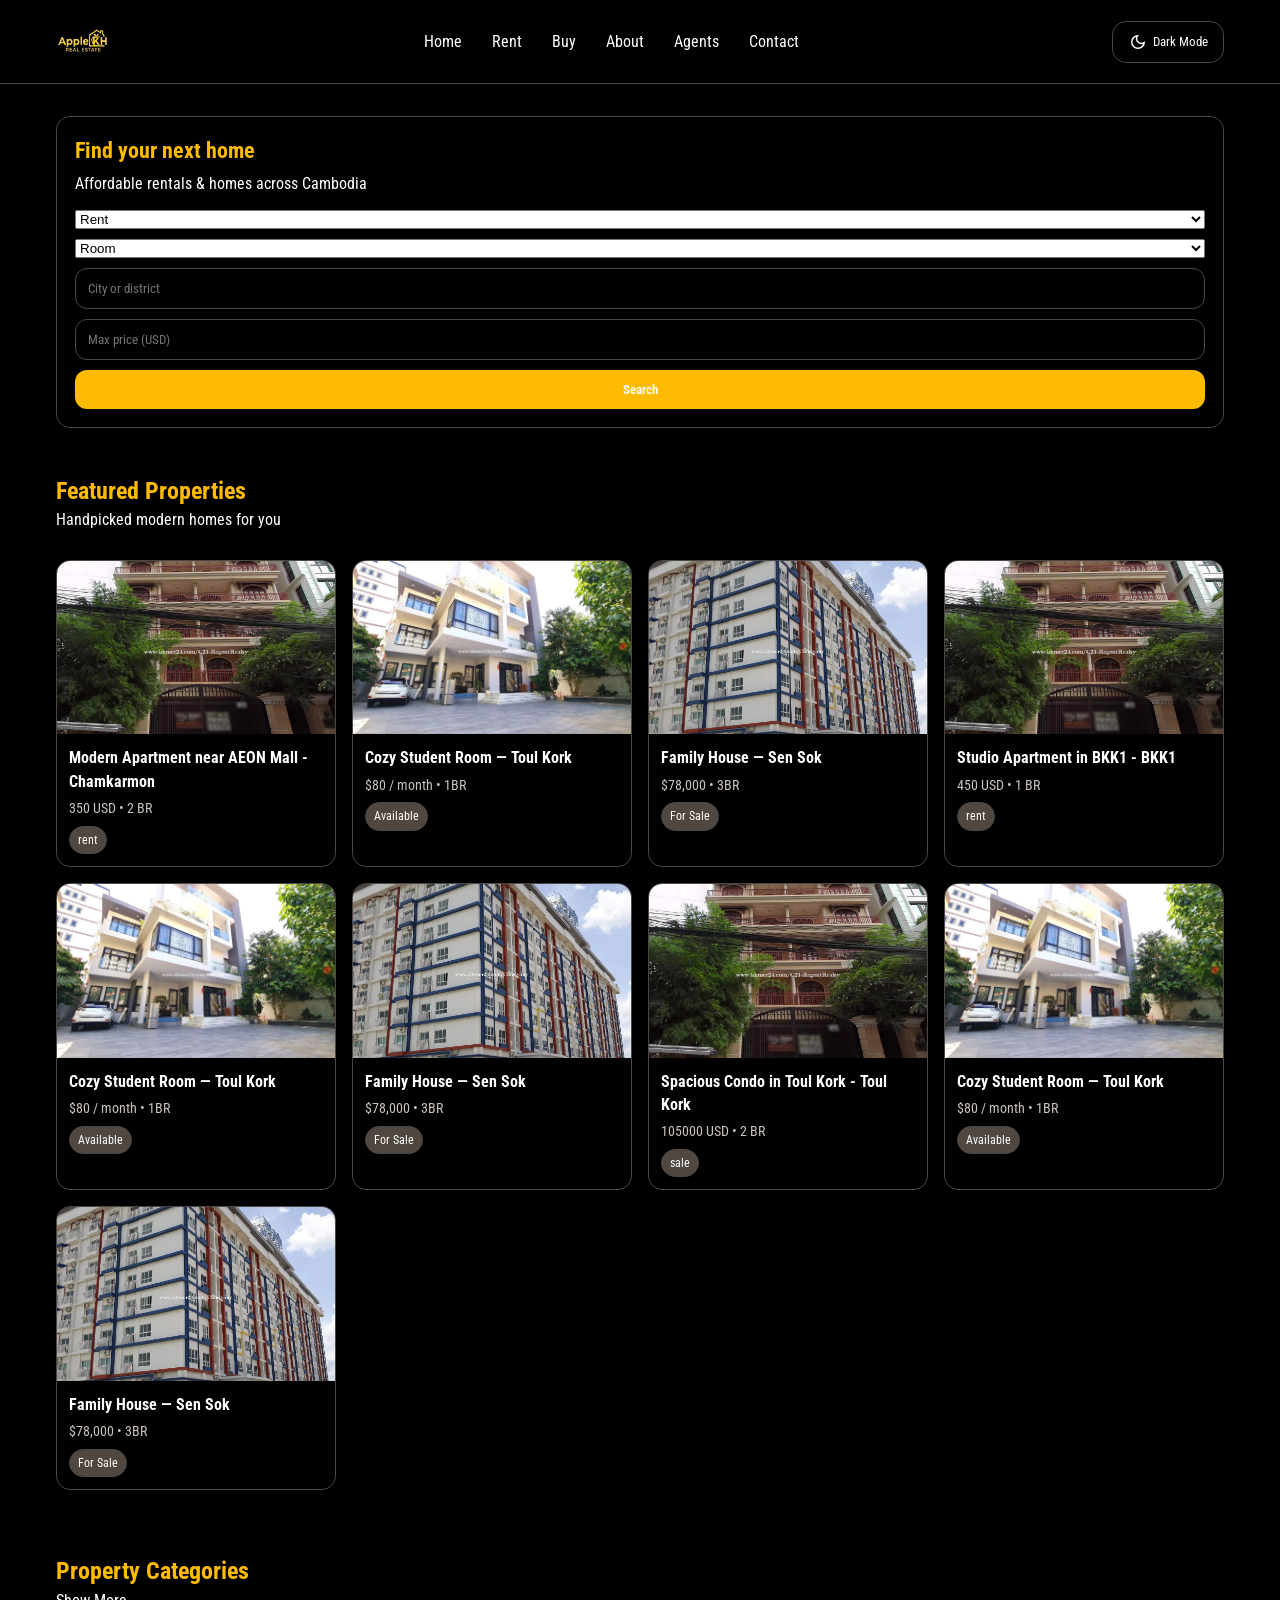
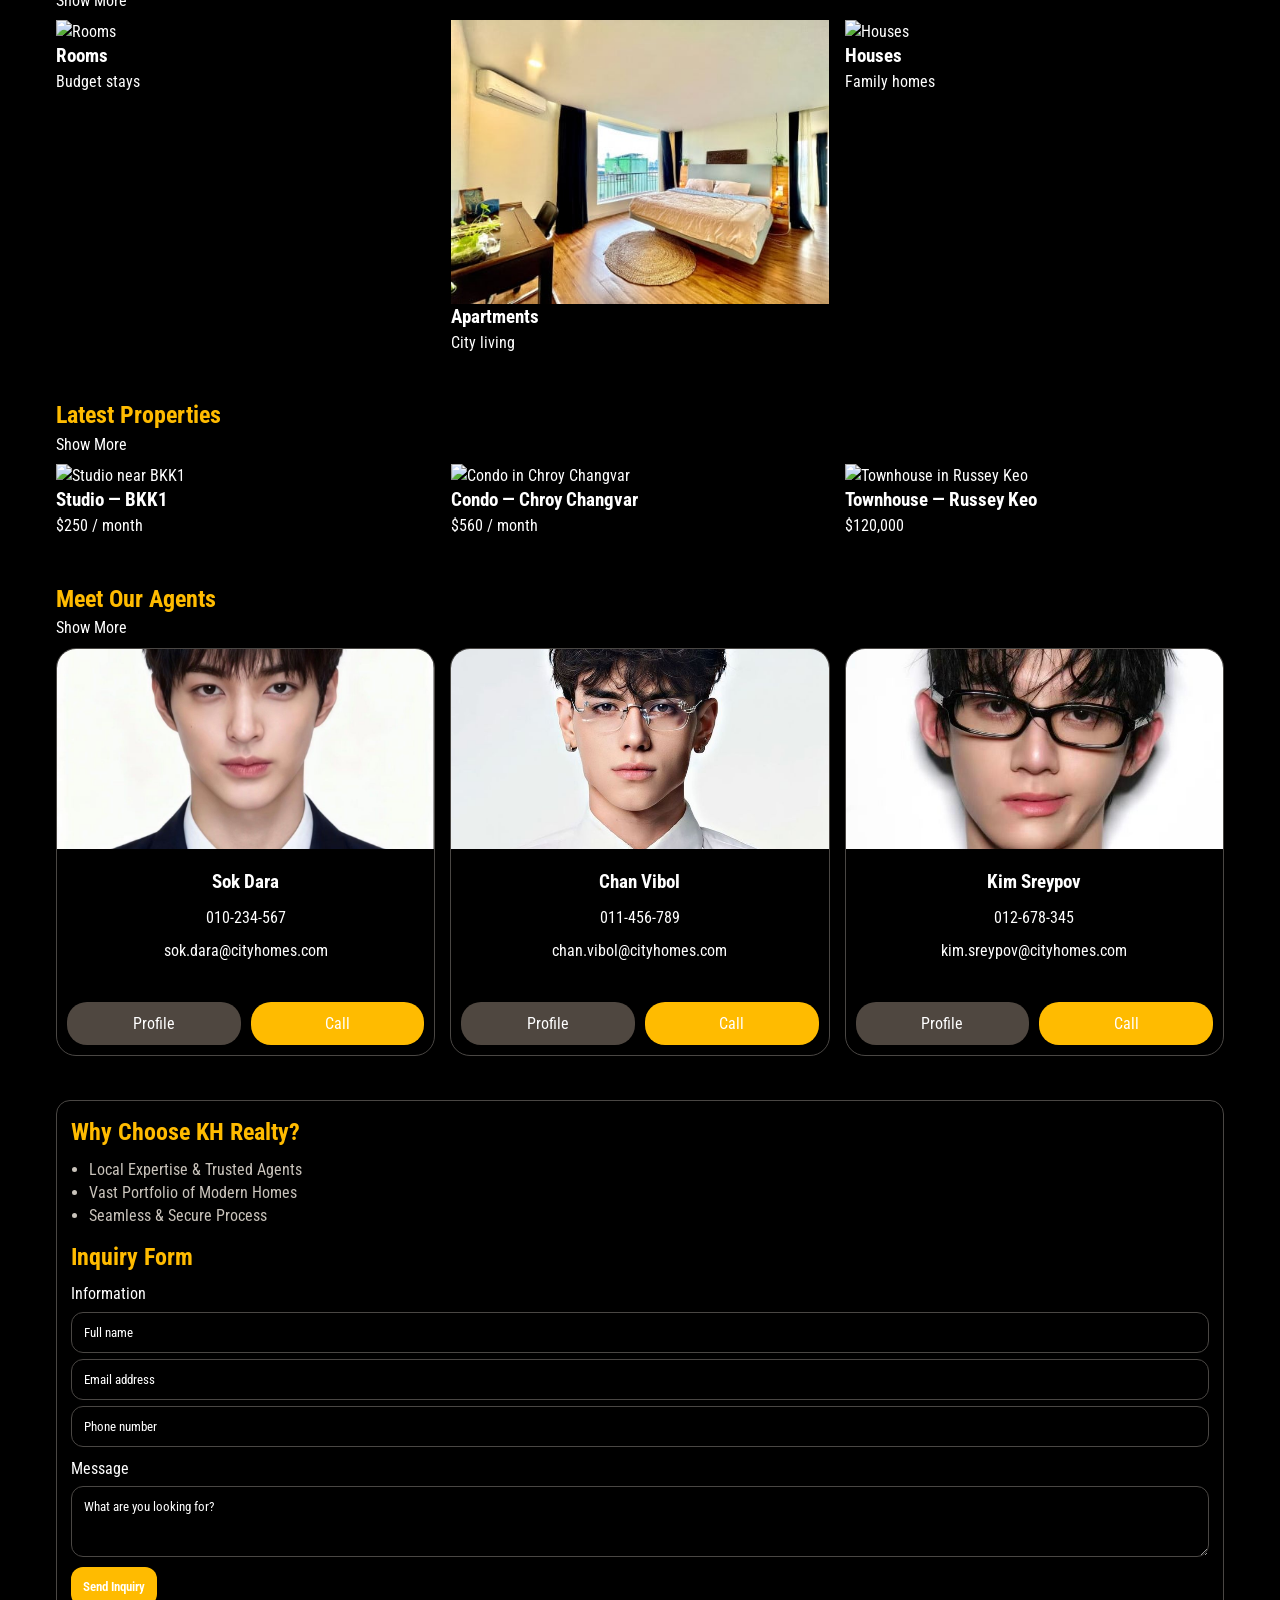
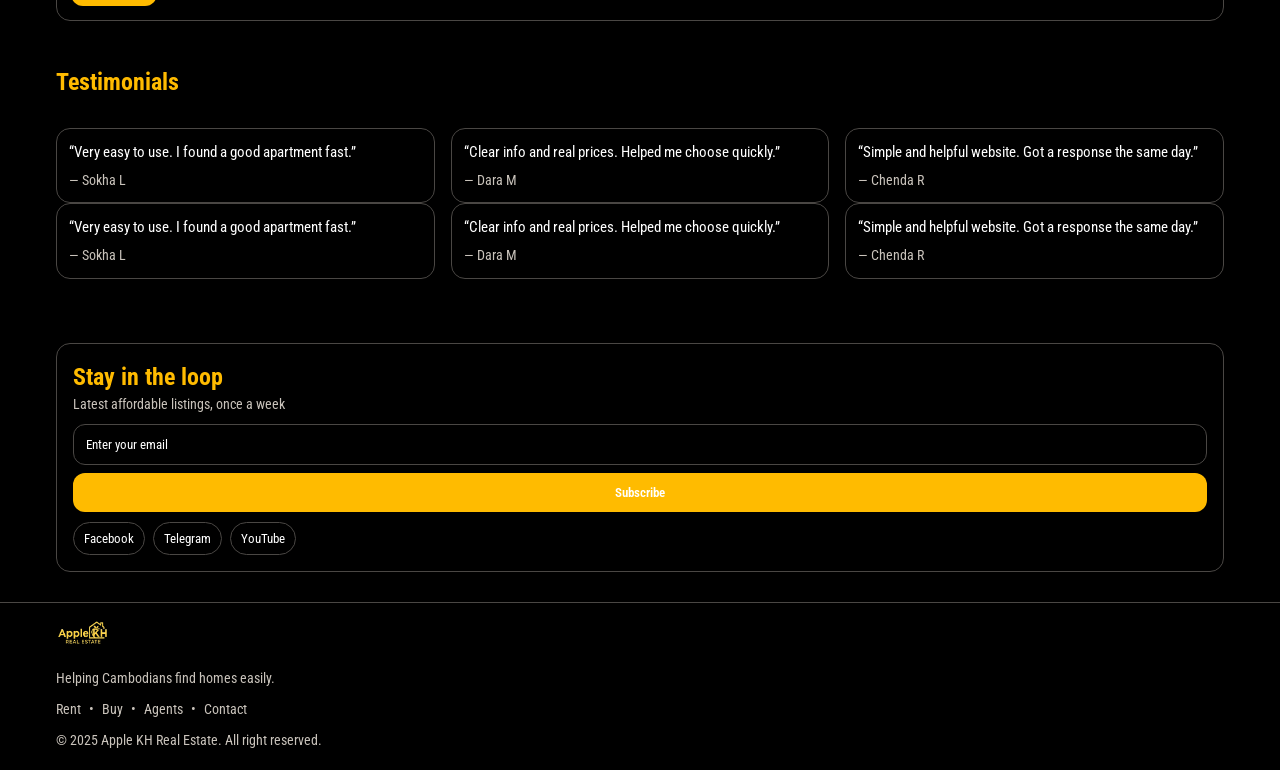
==== index.html @ 9877322f "more done" ====
<!doctype html>
<html lang="en">

<head>
    <meta charset="utf-8" />
    <title>KH Realty — Find Homes in Cambodia</title>
    <meta name="viewport" content="width=device-width, initial-scale=1" />
    <meta name="description" content="Affordable rentals and homes in Cambodia." />
    <link rel="stylesheet" href="/styles/main.css">
    <link rel="stylesheet" href="/styles/components/nav.css">
    <link rel="stylesheet" href="/styles/scroller.css">
    <link rel="stylesheet" href="/styles/components/card.css">
    <link rel="stylesheet" href="/styles/components/card-top.css">
    <link rel="stylesheet" href="/styles/components/general.css">
    <link rel="stylesheet" href="https://cdnjs.cloudflare.com/ajax/libs/font-awesome/7.0.1/css/all.min.css">

    <link rel="icon" type="image/x-icon" href="/public/assets/images/company/favicon.ico">

    <script src="https://unpkg.com/slim-select@latest/dist/slimselect.js"></script>
    <link href="https://unpkg.com/slim-select@latest/dist/slimselect.css" rel="stylesheet">

    <style>
    @import url('https://fonts.googleapis.com/css2?family=Roboto+Condensed&display=swap');
    </style>
</head>

<body class="dark__mode">

    <!-- ===== NAV ===== -->
    <nav class="nav">
        <!-- ==== NAV: SIDEBAR ==== -->
        <div class="nav__sidebar__container">
            <ul class="nav__list nav__sidebar">
                <li onclick=hideSidebar()><a href="#" class="nav__link"><svg xmlns="http://www.w3.org/2000/svg" height="20px" viewBox="0 -960 960 960" width="20px" fill="var(--text)"><path d="m291-240-51-51 189-189-189-189 51-51 189 189 189-189 51 51-189 189 189 189-51 51-189-189-189 189Z"/></svg></a></li>
                <li class="nav__item"><a href="#" class="nav__link nav__sidebar-item">Home</a></li>
                <li class="nav__item"><a href="#" class="nav__link nav__sidebar-item">Rent</a></li>
                <li class="nav__item"><a href="#" class="nav__link nav__sidebar-item">Buy</a></li>
                <li class="nav__item"><a href="#" class="nav__link nav__sidebar-item">About</a></li>
                <li class="nav__item"><a href="#" class="nav__link nav__sidebar-item">Agents</a></li>
                <li class="nav__item"><a href="#" class="nav__link nav__sidebar-item">Contact</a></li>
            </ul>
        </div>
        <!-- ===== NAV ===== -->
        <div class="nav__bar container">
            <a href="#" class="nav__brand"><img src="public/assets/images/company/image 1.png" alt=""></a>
            <ul class="nav__list">
                <li class="nav__item hideOnMobile"><a href="#" class="nav__link">Home</a></li>
                <li class="nav__item hideOnMobile"><a href="#" class="nav__link">Rent</a></li>
                <li class="nav__item hideOnMobile"><a href="#" class="nav__link">Buy</a></li>
                <li class="nav__item hideOnMobile"><a href="#" class="nav__link">About</a></li>
                <li class="nav__item hideOnMobile"><a href="#" class="nav__link">Agents</a></li>
                <li class="nav__item hideOnMobile"><a href="#" class="nav__link">Contact</a></li>
                <li class="menu__button" onclick=showSidebar()><a href="#" class="nav__link"><svg xmlns="http://www.w3.org/2000/svg" height="20px" viewBox="0 -960 960 960" width="20px" fill="var(--text)"><path d="M144-264v-72h672v72H144Zm0-180v-72h672v72H144Zm0-180v-72h672v72H144Z"/></svg></a></li>
            </ul>
            <div class="nav__button__container">
                <button class="nav__button" id="darkModeToggle"><svg xmlns="http://www.w3.org/2000/svg" height="20px" viewBox="0 -960 960 960" width="20px" fill="var(--text)"><path d="M479.96-144Q340-144 242-242t-98-238q0-140 97.93-238t237.83-98q13.06 0 25.65 1 12.59 1 25.59 3-39 29-62 72t-23 92q0 85 58.5 143.5T648-446q49 0 92-23t72-62q2 13 3 25.59t1 25.65q0 139.9-98.04 237.83t-238 97.93Zm.04-72q82 0 148.78-47.07Q695.55-310.15 727-386q-20 5-39.67 8.5Q667.67-374 648-374q-113.86 0-193.93-80.07Q374-534.14 374-648q0-19.67 3.5-39.33Q381-707 386-727q-75.85 31.45-122.93 98.22Q216-562 216-480q0 110 77 187t187 77Zm-14-250Z"/></svg> Dark Mode</button>
            </div>
        </div>
    </nav>

    <!-- ===== HERO: Search & Filter ===== -->
    <header class="hero container">
        <div class="hero__card">
            <h1 class="hero__title">Find your next home</h1>
            <p class="hero__subtitle">Affordable rentals & homes across Cambodia</p>
            <form class="hero__form" action="#" role="search">
                <select aria-label="Purpose" id="selectPurpose">
                    <option>Rent</option>
                    <option>Buy</option>
                </select>
                <select aria-label="Type" id="selectType">
                    <option>Room</option>
                    <option>Apartment</option>
                    <option>House</option>
                </select>
                <input class="hero__input" type="text" placeholder="City or district" aria-label="Location" />
                <input class="hero__input" type="number" placeholder="Max price (USD)" aria-label="Max price" />
                <button class="hero__btn" type="submit">Search</button>
            </form>
        </div>
    </header>

    <!-- ===== Featured Properties (Horizontal) ===== -->
    <section class="section container">
        <div class="section__head">
            <h2 class="section__title">Featured Properties</h2>
            <p class="section__subtitle">Handpicked modern homes for you</p>
        </div>

        <div class="scroller" aria-label="Featured properties">
            <div class="scroller__track">
                <!-- Group A -->
                <div class="scroller__group" id="section__featured">
                    
                </div>
            </div>
        </div>
    </section>

    <!-- ===== Property Categories (Horizontal) ===== -->
    <section class="section container">
        <div class="section__head">
            <h2 class="section__title">Property Categories</h2>
            <a class="section__link" href="/pages/property list/index.html">Show More</a>
        </div>
        <div class="card-grid-groups" aria-label="Property categories">
            <a href="/pages/property list/index.html">
                <article class="card-top">
                        <img class="card-top__media" src="https://cbre.com.kh/wp-content/uploads/2023/04/1.png" alt="Rooms" />
                        <div class="card-top__body">
                            <h3 class="card-top__title">Rooms</h3>
                            <div class="card-top__meta">Budget stays</div>
                        </div>
            </article></a>
            <article class="card-top">
                <img class="card-top__media" src="public/assets/images/properties/apartments/apartment-3.jpg" alt="Apartments" />
                <div class="card-top__body">
                    <h3 class="card-top__title">Apartments</h3>
                    <div class="card-top__meta">City living</div>
                </div>
            </article>
            <article class="card-top">
                <img class="card-top__media" src="https://propertyhotshot.com/wp-content/uploads/2025/05/How-to-buy-a-property-in-Lagos-Nigeria.png" alt="Houses" />
                <div class="card-top__body">
                    <h3 class="card-top__title">Houses</h3>
                    <div class="card-top__meta">Family homes</div>
                </div>
            </article>
        </div>
    </section>

    <!-- ===== Latest Properties (Horizontal) ===== -->
    <section class="section container">
        <div class="section__head">
            <h2 class="section__title">Latest Properties</h2>
            <a class="section__link" href="#">Show More</a>
        </div>
        <div class="card-grid-groups" aria-label="Latest properties">
            <article class="card-top">
                <img class="card-top__media" src="https://www.starestate.in/api/star_estate/blogs/cozystudioapartmentwithbedroomlivingspace1716268571.webp" alt="Studio near BKK1" />
                <div class="card-top__body">
                    <h3 class="card-top__title">Studio — BKK1</h3>
                    <div class="card-top__meta">$250 / month</div>
                </div>
            </article>
            
            <article class="card-top">
                <img class="card-top__media" src="https://www.kiavi.com/hubfs/Imported_Blog_Media/Condo_Maintainence-2-2.jpg" alt="Condo in Chroy Changvar" />
                <div class="card-top__body">
                    <h3 class="card-top__title">Condo — Chroy Changvar</h3>
                    <div class="card-top__meta">$560 / month</div>
                </div>
            </article>
            <article class="card-top">
                <img class="card-top__media" src="https://www.summithomes.com.au/wp-content/uploads/2023/05/multi-units.jpg" alt="Townhouse in Russey Keo" />
                <div class="card-top__body">
                    <h3 class="card-top__title">Townhouse — Russey Keo</h3>
                    <div class="card-top__meta">$120,000</div>
                </div>
            </article>
        </div>
    </section>

    <!-- ===== Meet Our Agents (Top 3) ===== -->
    <section class="section container">
        <div class="section__head">
            <h2 class="section__title">Meet Our Agents</h2>
            <a class="section__link" href="#">Show More</a>
        </div>
        <div class="section__card__container" id="section__agents">
            
        </div>
    </section>

    <!-- ===== Why Us? + Inquiry Form ===== -->
    <section class="section container">
        <div class="container why">
            <h2 class="section__title" style="margin:0 0 8px">Why Choose KH Realty?</h2>
            <ul class="why__list">
                <li>Local Expertise & Trusted Agents</li>
                <li>Vast Portfolio of Modern Homes</li>
                <li>Seamless & Secure Process</li>
            </ul>

            <h2 class="section__title" style="margin:0 0 8px">Inquiry Form</h2>
            <form class="inquiry form" action="#">
                <div class="form__group">
                    <label for="inq-info">Information</label>
                    <input class="input" id="inq-name" type="text" placeholder="Full name" required>
                    <input class="input" id="inq-email" type="email" placeholder="Email address" required>
                    <input class="input" id="inq-email" type="number" placeholder="Phone number" required>
                </div>
                <div class="form__group">
                    <label for="inq-msg">Message</label>
                    <textarea class="input" id="inq-msg" rows="3" placeholder="What are you looking for?"></textarea>
                </div>
                <button class="btn" type="submit">Send Inquiry</button>
            </form>
        </div>
    </section>

    <!-- ===== Testimonials (Horizontal) ===== -->
    <section class="section container">
        <div class="section__head">
            <h2 class="section__title">Testimonials</h2>
        </div>
        <div class="scroller">
            <div class="scroller__track">
                <div class="scroller__group" id="testimonials" aria-label="Testimonials">
                    <blockquote class="quote card">
                        <p>“Very easy to use. I found a good apartment fast.”</p>
                        <div class="quote__name">— Sokha L</div>
                    </blockquote>
                    <blockquote class="quote card">
                        <p>“Clear info and real prices. Helped me choose quickly.”</p>
                        <div class="quote__name">— Dara M</div>
                    </blockquote>
                    <blockquote class="quote card">
                        <p>“Simple and helpful website. Got a response the same day.”</p>
                        <div class="quote__name">— Chenda R</div>
                    </blockquote>
                </div>
            </div>
        </div>
    </section>

    <!-- ===== Social + Subscribe ===== -->
    <section class="section container">
        <div class="container subscribe">
            <h2 class="section__title" style="margin:0">Stay in the loop</h2>
            <p class="section__hint">Latest affordable listings, once a week</p>
            <div class="subscribe__row">
                <input class="input" type="email" placeholder="Enter your email" aria-label="Email">
                <button class="btn" type="button">Subscribe</button>
            </div>
            <div class="section__actions" style="margin-top:10px">
                <button class="pill" aria-label="Facebook">Facebook</button>
                <button class="pill" aria-label="Telegram">Telegram</button>
                <button class="pill" aria-label="YouTube">YouTube</button>
            </div>
        </div>
    </section>

    <!-- ===== FOOTER ===== -->
    <footer class="footer">
        <div class="footer__grid container">
            <div>
                <img src="public/assets/images/company/image 1.png" alt="" class="nav__brand"><br />
                <span class="footer__small">Helping Cambodians find homes easily.</span>
            </div>
            <nav aria-label="Footer">
                <div class="footer__small"><a href="#">Rent</a> • <a href="#">Buy</a> • <a href="#">Agents</a> • <a
                        href="#">Contact</a></div>
            </nav>
        </div>
        <div class="container" style="margin-top:10px">
            <small class="footer__small">© 2025 Apple KH Real Estate. All right reserved.</small>
        </div>
    </footer>

    <script>
        // Mobile nav toggle
        function showSidebar(){
            const sidebar = document.querySelector('.nav__sidebar__container')
            sidebar.style.display = 'flex'
        }
        function hideSidebar(){
            const hidebar = document.querySelector('.nav__sidebar__container')
            hidebar.style.display = 'none'
        }

        // Select
        new SlimSelect({
            select: '#selectPurpose'
        })

        new SlimSelect({
            select: '#selectType'
        })
    </script>
    <script>

        const darkModeToggle = document.getElementById('darkModeToggle');

        // load saved mode
        if (localStorage.getItem('mode') === 'dark') {
            document.body.classList.add('dark__mode');
        }

        // toggle mode
        darkModeToggle.onclick = () => {
            document.body.classList.toggle('dark__mode');

            if (document.body.classList.contains('dark__mode')) {
                localStorage.setItem('mode', 'dark');
            } else {
                localStorage.setItem('mode', 'light');
            }
        };

    </script>

    <script src="/scripts/scroller.js"></script>
    <script src="/scripts/index.js"></script>
</body>

</html>
---- styles/main.css ----
:root {
  /* Nude + Luxury palette */
  --bg-one: #fff;

  --bg-two: #000;

  --text: #000;

  --muted: #7a736b;

  --accent: #ffbb00;

  --accent-600: #dba100;

  --line: #e9e2db;

  --badge: #efe7de;

  --radius: 14px;

  --shadow: 0 6px 20px rgba(0, 0, 0, 0.03);

  --maxw: 100%;

  --font-family: "Roboto Condensed", sans-serif;
}

.dark__mode {

  --bg-one: #000;

  --bg-two: #fff;

  --text: #fff;

  --muted: #c9c3bb;

  --accent: #ffbb00;

  --accent-600: #dba100;

  --line: #4a4744;

  --badge: #4f4740;

}

* {
  box-sizing: border-box;
  padding: 0;
  margin: 0;
}

body {
  color: var(--text);
  font-family: var(--font-family);
  background: var(--surface);
  line-height: 1.45;
  display: flex;
  flex-direction: column;
  gap: 1rem;
}

.dark__mode {
  background-color: #000;
  color: #fff;
}

a {
  color: inherit;
  text-decoration: none;
}

img {
  max-width: 100%;
  display: block;
}

.container {
  max-width: var(--maxw);
  padding-inline: 16px;
  width: 1200px;
  margin: auto;
}

.hero {
  padding: 16px;
}

.hero__card {
  background-color: var(--bg-one);
  border: 1px solid var(--line);
  border-radius: var(--radius);
  box-shadow: var(--shadow);
  padding: 18px;
}

.hero__title {
  font-size: 1.35rem;
  margin: 0 0 6px;
  color: var(--accent);
}

.hero__subtitle {
  color: var(--text);
  margin: 0 0 14px;
}

.hero__form {
  display: grid;
  gap: 10px;
}

.hero__row {
  display: grid;
  gap: 8px;
}

.hero__input,
.hero__select {
  width: 100%;
  padding: 12px 12px;
  border: 1px solid var(--line);
  border-radius: 12px;
  background: var(--bg-one);
  font-family: var(--font-family);
}

.hero__select {
  appearance: none;
  &:open {
    background-color: var(--bg-one);
  }
  option {
    background-color: var(--bg-one);
  }
}

.hero__btn {
  background: var(--accent);
  color: #fff;
  border: none;
  border-radius: 12px;
  padding: 12px 14px;
  font-weight: 600;
  font-family: var(--font-family);
}

.hero__btn:hover {
  background: var(--accent-600);
}

.section {
  padding: 14px 16px;
}

.section__head {
  display: flex;
  flex-direction: column;
  align-items: flex-start;
  justify-content: space-between;
  margin-bottom: 8px;
}

.section__title {
  font-size: 1.5rem;
  margin: 0;
  color: var(--accent);
}

.section__subtitle {
  font: 1rem;
  margin: 0;
}

.section__hint {
  font-size: 0.9rem;
  color: var(--muted);
}

.section__actions {
  display: flex;
  gap: 8px;
}

.section__link {
  cursor: pointer;
}

.section__link:hover {
  text-decoration: underline;
}

.card-grid-groups {
  display: grid;
  grid-template-columns: repeat(auto-fit, minmax(250px, 1fr));
  gap: 1rem;
}

.section__card__container {
  display: grid;
  align-items: center;
  gap: 15px;
  grid-template-columns: repeat(auto-fit, minmax(250px, 1fr));
}

.section__card {
  border-radius: 20px;
  display: flex;
  flex-direction: column;
  gap: 10px;
  align-items: center;
  background-color: var(--bg-one);
  overflow: hidden;
  border: 1px solid var(--line);
  width: 100%;
}

.section__avatar {
  width: 100%;
  height: 200px;
}

.section__avatar img {
  width: 100%;
  height: 100%;
  object-fit: cover;
}

.section__content {
  width: 100%;
  display: flex;
  align-items: center;
  flex-direction: column;
  padding: 10px;
  box-sizing: border-box;
  gap: 10px;
}

.section__icon {
  display: flex;
  gap: 1rem;
  width: 100%;
}

.section__icon a {
  padding: 10px;
  width: 100%;
  border-radius: 20px;
  display: flex;
  align-items: center;
  justify-content: center;
  transition: all 0.2s ease-out;
}

.section__icon a:hover {
  background-color: var(--badge);
}

.section__button {
  display: flex;
  align-items: center;
  justify-content: space-between;
  width: 100%;
  gap: 10px;
}

.section__button a {
  background-color: var(--accent);
  padding: 10px 30px;
  width: 100%;
  color: var(--text);
  border-radius: 20px;
  text-align: center;
}
.section__button a:hover {
  background-color: var(--accent-600);
}

.why {
  background: var(--surface);
  border: 1px solid var(--line);
  border-radius: var(--radius);
  box-shadow: var(--shadow);
  padding: 14px;
}

.why__list {
  list-style: disc;
  margin: 8px 0 12px 18px;
  color: var(--muted);
}

.quote {
  background: var(--surface);
  border: 1px solid var(--line);
  border-radius: var(--radius);
  box-shadow: var(--shadow);
  padding: 12px;
  font-size: 0.95rem;
  margin: 0;
}

.quote__name {
  margin-top: 8px;
  color: var(--muted);
  font-size: 0.85rem;
}

.subscribe {
  border: 1px solid var(--line);
  border-radius: var(--radius);
  box-shadow: var(--shadow);
  padding: 16px;
}

.subscribe__row {
  display: grid;
  gap: 8px;
  margin-top: 8px;
}

.footer {
  background: var(--surface);
  border-top: 1px solid var(--line);
  padding: 18px 16px;
}

.footer__grid {
  display: grid;
  gap: 10px;
}

.footer__small {
  color: var(--muted);
  font-size: 0.9rem;
  display: flex;
  gap: 0.5rem;
}

.footer__small a:hover {
  color: var(--bg-two);
  font-weight: 600;
}
---- styles/components/nav.css ----
.nav {
  position: sticky;
  top: 0;
  z-index: 20;
  background: var(--bg-one);
  border-bottom: 1px solid var(--line);
}

.nav__bar {
  display: flex;
  align-items: center;
  justify-content: space-between;
  padding: 12px 16px;
}

.nav__brand {
  font-weight: 800;
  letter-spacing: 0.2px;
  width: 54px;
  height: 25px;
}

button {
  background: transparent;
  border: 1px solid var(--line);
  border-radius: var(--radius);
  padding: 10px 15px;
  color: var(--text);
}

.nav__button {
  display: flex;
  align-items: center;
  gap: 5px;
  font-family: var(--font-family);
}

.nav__sidebar-item {
  color: var(--text);
}

.nav__list {
  display: flex;
  gap: 30px;
  list-style: none;
  margin: 0;
  padding: 8px 16px;
  background: var(--surface);
}

.nav__sidebar__container {
  position: fixed;
  top: 0;
  right: 0;
  width: 300px;
  height: 100%;                                                                            
  z-index: 999;
  background-color: var(--bg-one);
  display: none;
  flex-direction: column;
  justify-content: flex-start;
  align-items: flex-start;  
}


.nav__sidebar {
  flex-direction: column;
  justify-content: flex-start;
  align-items: flex-start;                                                                                                                                                                                                                                  
}

.nav__item {
  padding: 10px 0;
}

.nav__item:last-child {
  border-bottom: none;
}

.nav__link {
  display: flex;
  align-items: center;
}

.menu__button {
  display: none;
}

.nav__link:hover {
  color: var(--accent);
}

.nav--open .nav__list {
  display: block;
  margin: 0 auto;
}

@media (max-width: 800px) {
  .hideOnMobile{
    display: none;
  }
  .menu__button {
    display: block;
  }
  .nav__button__container {
    display: none;
  }
  .hero__searchbar .icon {
    z-index: 1;
  }
  
}
@media (max-width: 500px) {
  .nav__sidebar__container {
    width: 100%;
  }
  .hero__title {
  font-size: 1.8rem;
  }
  .hero__subtitle {
  font-size: 1rem;
  }
  
}
---- styles/scroller.css ----
.scroller {
  overflow: hidden;
  position: relative;
  padding: 20px 0;
}

.scroller__group {
  display: grid;
  grid-template-columns: repeat(auto-fit, minmax(250px, 1fr));
  gap: 1rem;
}

.scroller::-webkit-scrollbar {
  display: none;
}

/* Pause on hover and show the right cursor */
.scroller:hover .scroller__track {
  animation-play-state: paused;
  cursor: grab;
}

/* Respect users who prefer reduced motion */
@media (prefers-reduced-motion: reduce) {
  .scroller__track {
    animation: none;
    transform: none;
  }
}

@keyframes marquee {
  from {
    transform: translateX(0);
  }
  to {
    transform: translateX(-50%);
  }
}
---- styles/components/card.css ----
.card {
  display: block; /* since they're <a> now */
  text-decoration: none;
  color: inherit;
  cursor: pointer;
}

.card {
  flex: 0 0 22em;
  background: var(--surface);
  border: 1px solid var(--line);
  border-radius: var(--radius);
  box-shadow: var(--shadow);
  transition: 0.3s;
  overflow: hidden;
}

.card:hover {
  box-shadow: rgba(50, 50, 93, 0.25) 0px 6px 12px -2px, rgba(0, 0, 0, 0.3) 0px 3px 7px -3px;
}

.card__media {
  aspect-ratio: 16/10;
  object-fit: cover;
}

.card__body {
  padding: 12px;
}

.card__title {
  margin: 0 0 6px;
  font-size: 1rem;
}

.card__meta {
  font-size: 0.9rem;
  color: var(--muted);
}
---- styles/components/general.css ----
.badge {
  display: inline-block;
  background: var(--badge);
  border: 1px solid var(--line);
  padding: 4px 8px;
  border-radius: 999px;
  font-size: 0.78rem;
  margin-top: 6px;
}

.pill {
  padding: 8px 10px;
  border: 1px solid var(--line);
  border-radius: 999px;
  background: var(--bg-one);
  font-family: var(--font-family);
  color: var(--text);
}

.form__group {
  display: grid;
  gap: 6px;
  margin-bottom: 10px;
}

.input {
  font-family: var(--font-family);
  padding: 12px;
  border: 1px solid var(--line);
  border-radius: 12px;
  background: var(--bg-one);
}

.input::placeholder {
  color: var(--text);
}

.btn {
  background: var(--accent);
  color: #fff;
  border: none;
  padding: 12px;
  border-radius: 12px;
  font-weight: 600;
  cursor: pointer;
  font-family: var(--font-family);
}

.btn:hover {
  background: var(--accent-600);
}
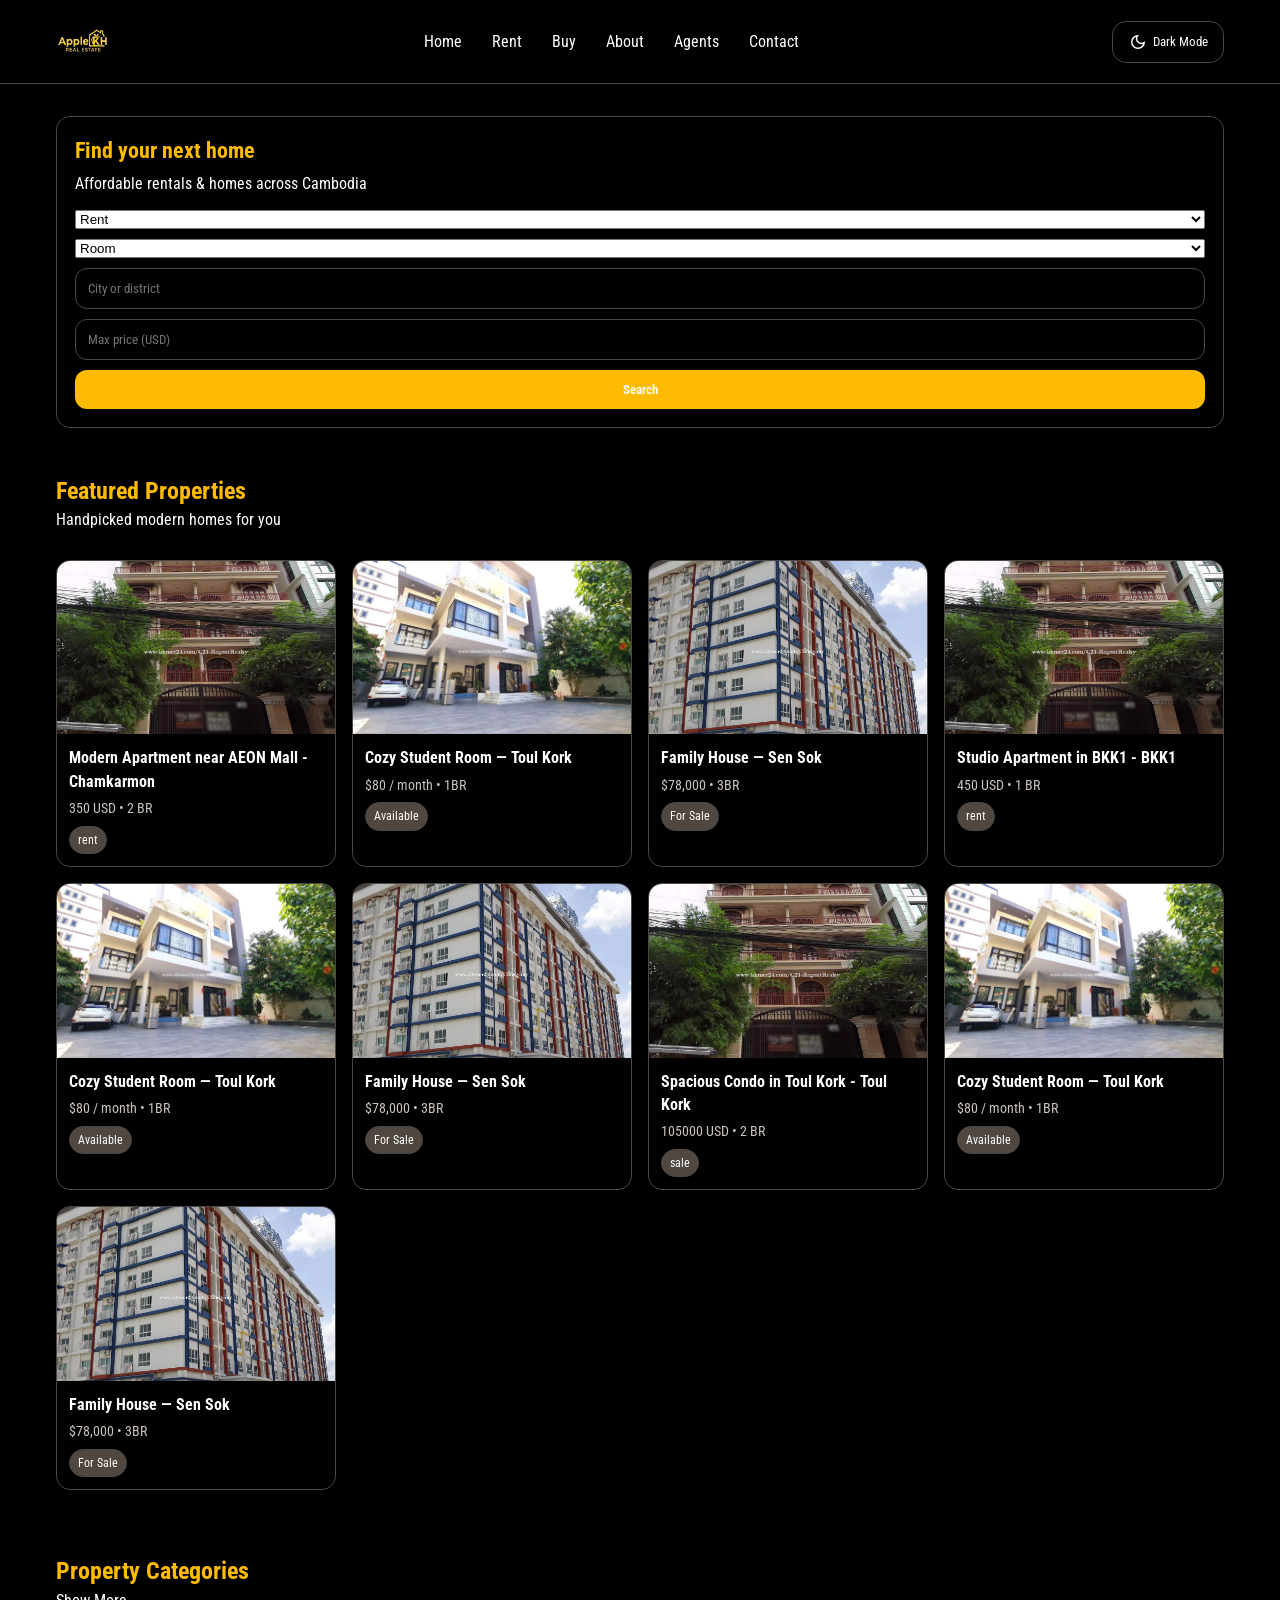
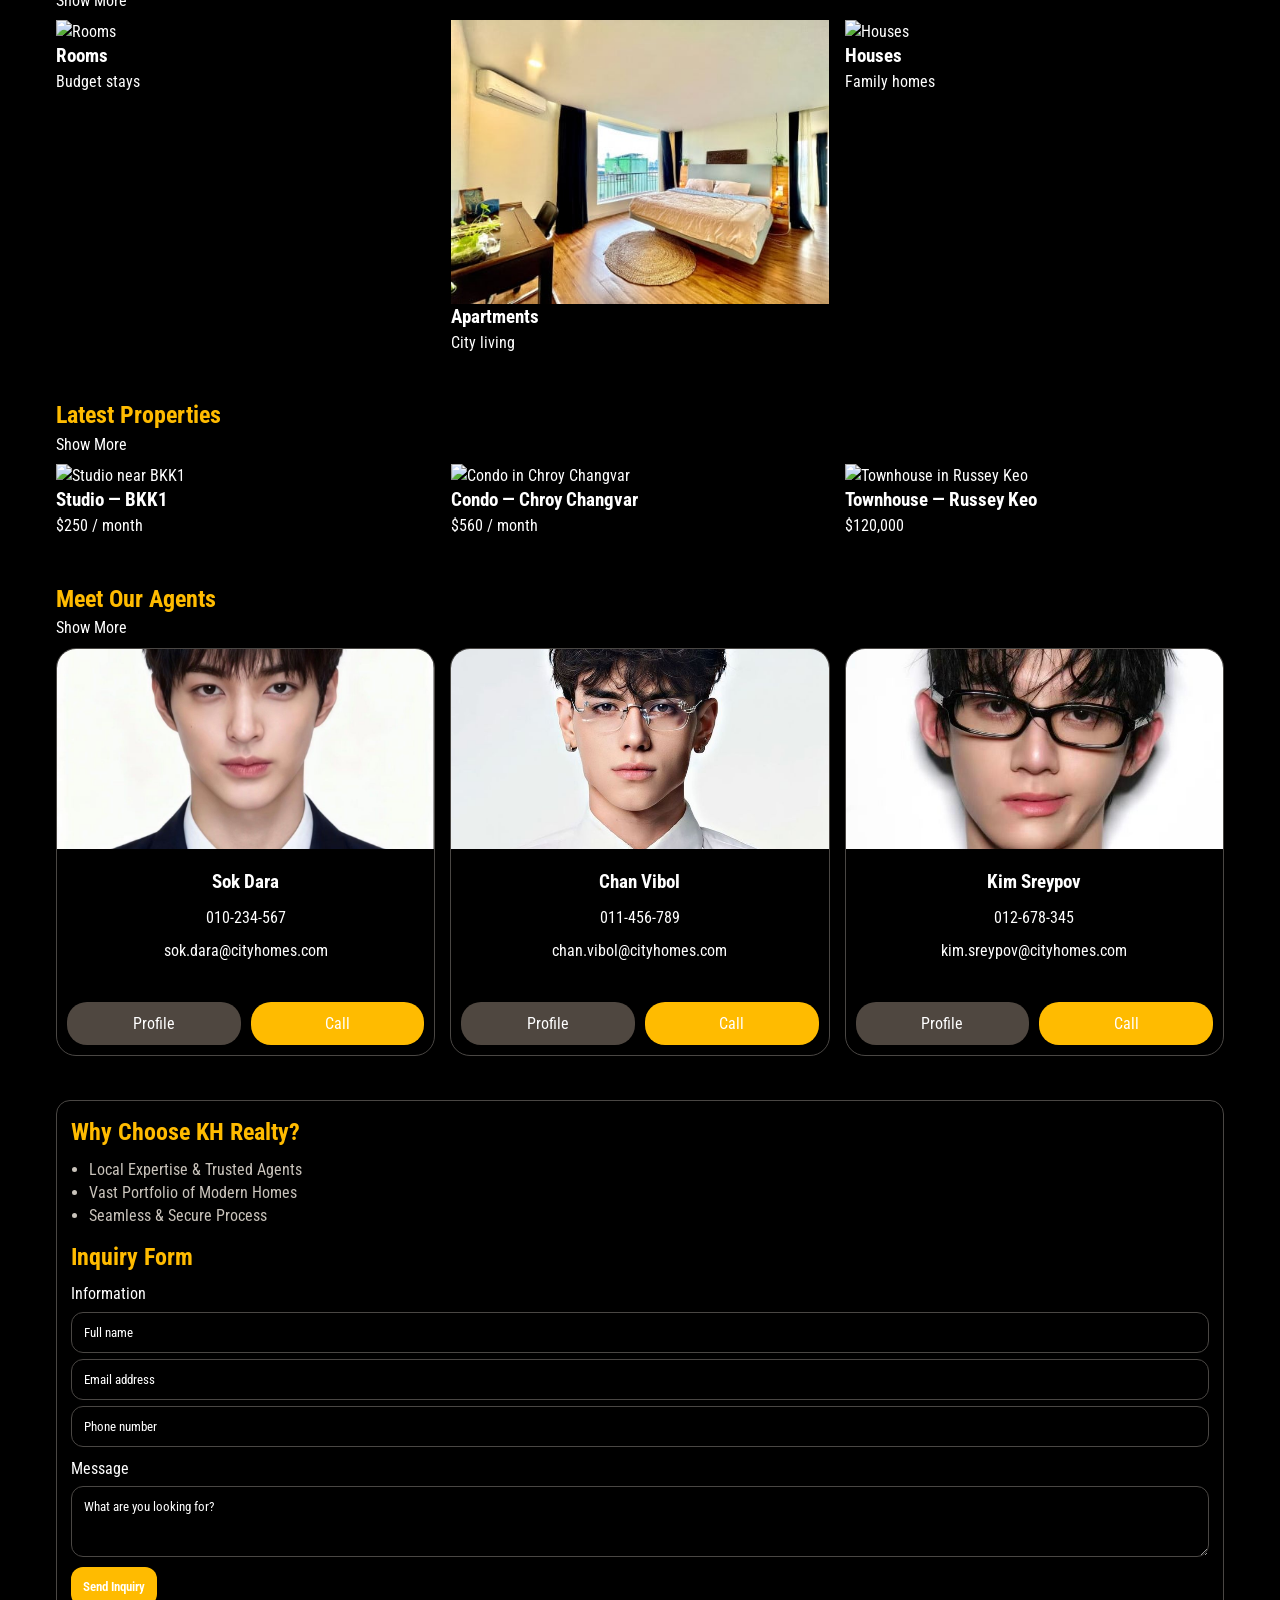
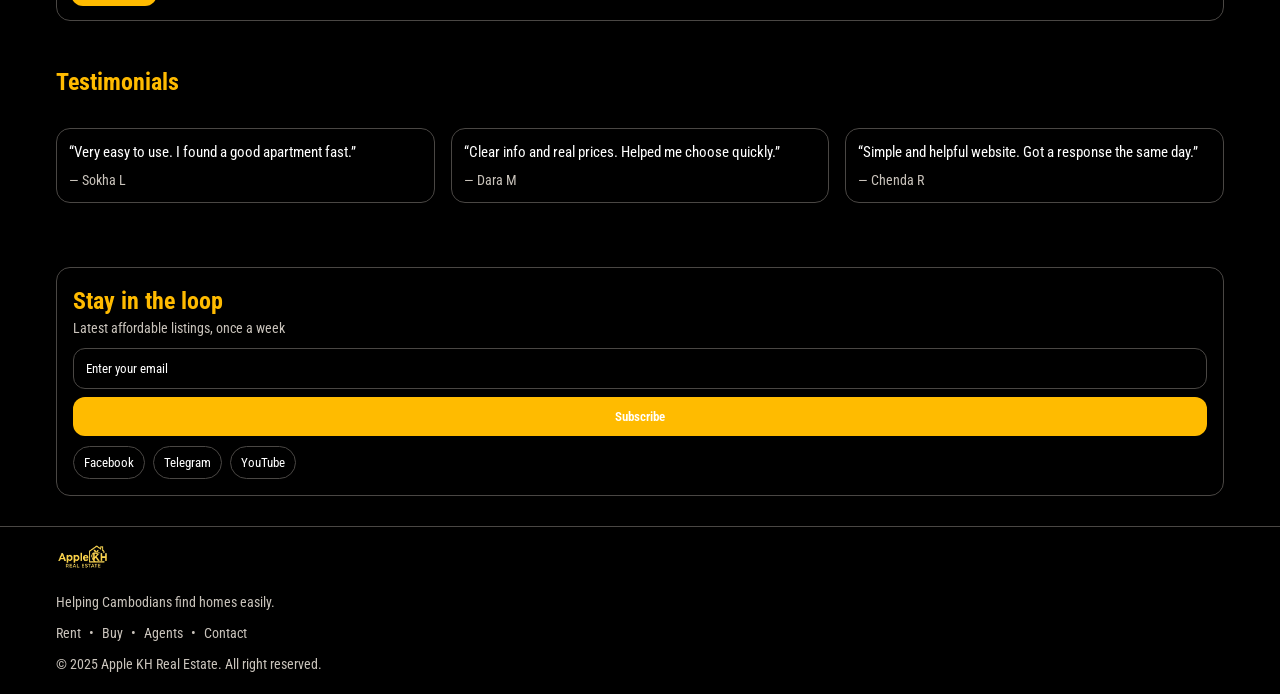
==== commit b55020b5: "fix testimonial" ====
--- a/index.html
+++ b/index.html
@@ -101,17 +101,16 @@
     <section class="section container">
         <div class="section__head">
             <h2 class="section__title">Property Categories</h2>
-            <a class="section__link" href="/pages/property list/index.html">Show More</a>
+            <a class="section__link" href="#">Show More</a>
         </div>
         <div class="card-grid-groups" aria-label="Property categories">
-            <a href="/pages/property list/index.html">
-                <article class="card-top">
-                        <img class="card-top__media" src="https://cbre.com.kh/wp-content/uploads/2023/04/1.png" alt="Rooms" />
-                        <div class="card-top__body">
-                            <h3 class="card-top__title">Rooms</h3>
-                            <div class="card-top__meta">Budget stays</div>
-                        </div>
-            </article></a>
+            <article class="card-top">
+                <img class="card-top__media" src="https://cbre.com.kh/wp-content/uploads/2023/04/1.png" alt="Rooms" />
+                <div class="card-top__body">
+                    <h3 class="card-top__title">Rooms</h3>
+                    <div class="card-top__meta">Budget stays</div>
+                </div>
+            </article>
             <article class="card-top">
                 <img class="card-top__media" src="public/assets/images/properties/apartments/apartment-3.jpg" alt="Apartments" />
                 <div class="card-top__body">
@@ -143,7 +142,6 @@
                     <div class="card-top__meta">$250 / month</div>
                 </div>
             </article>
-            
             <article class="card-top">
                 <img class="card-top__media" src="https://www.kiavi.com/hubfs/Imported_Blog_Media/Condo_Maintainence-2-2.jpg" alt="Condo in Chroy Changvar" />
                 <div class="card-top__body">
@@ -300,7 +298,7 @@
 
     </script>
 
-    <script src="/scripts/scroller.js"></script>
+    <!-- <script src="/scripts/scroller.js"></script> -->
     <script src="/scripts/index.js"></script>
 </body>
 
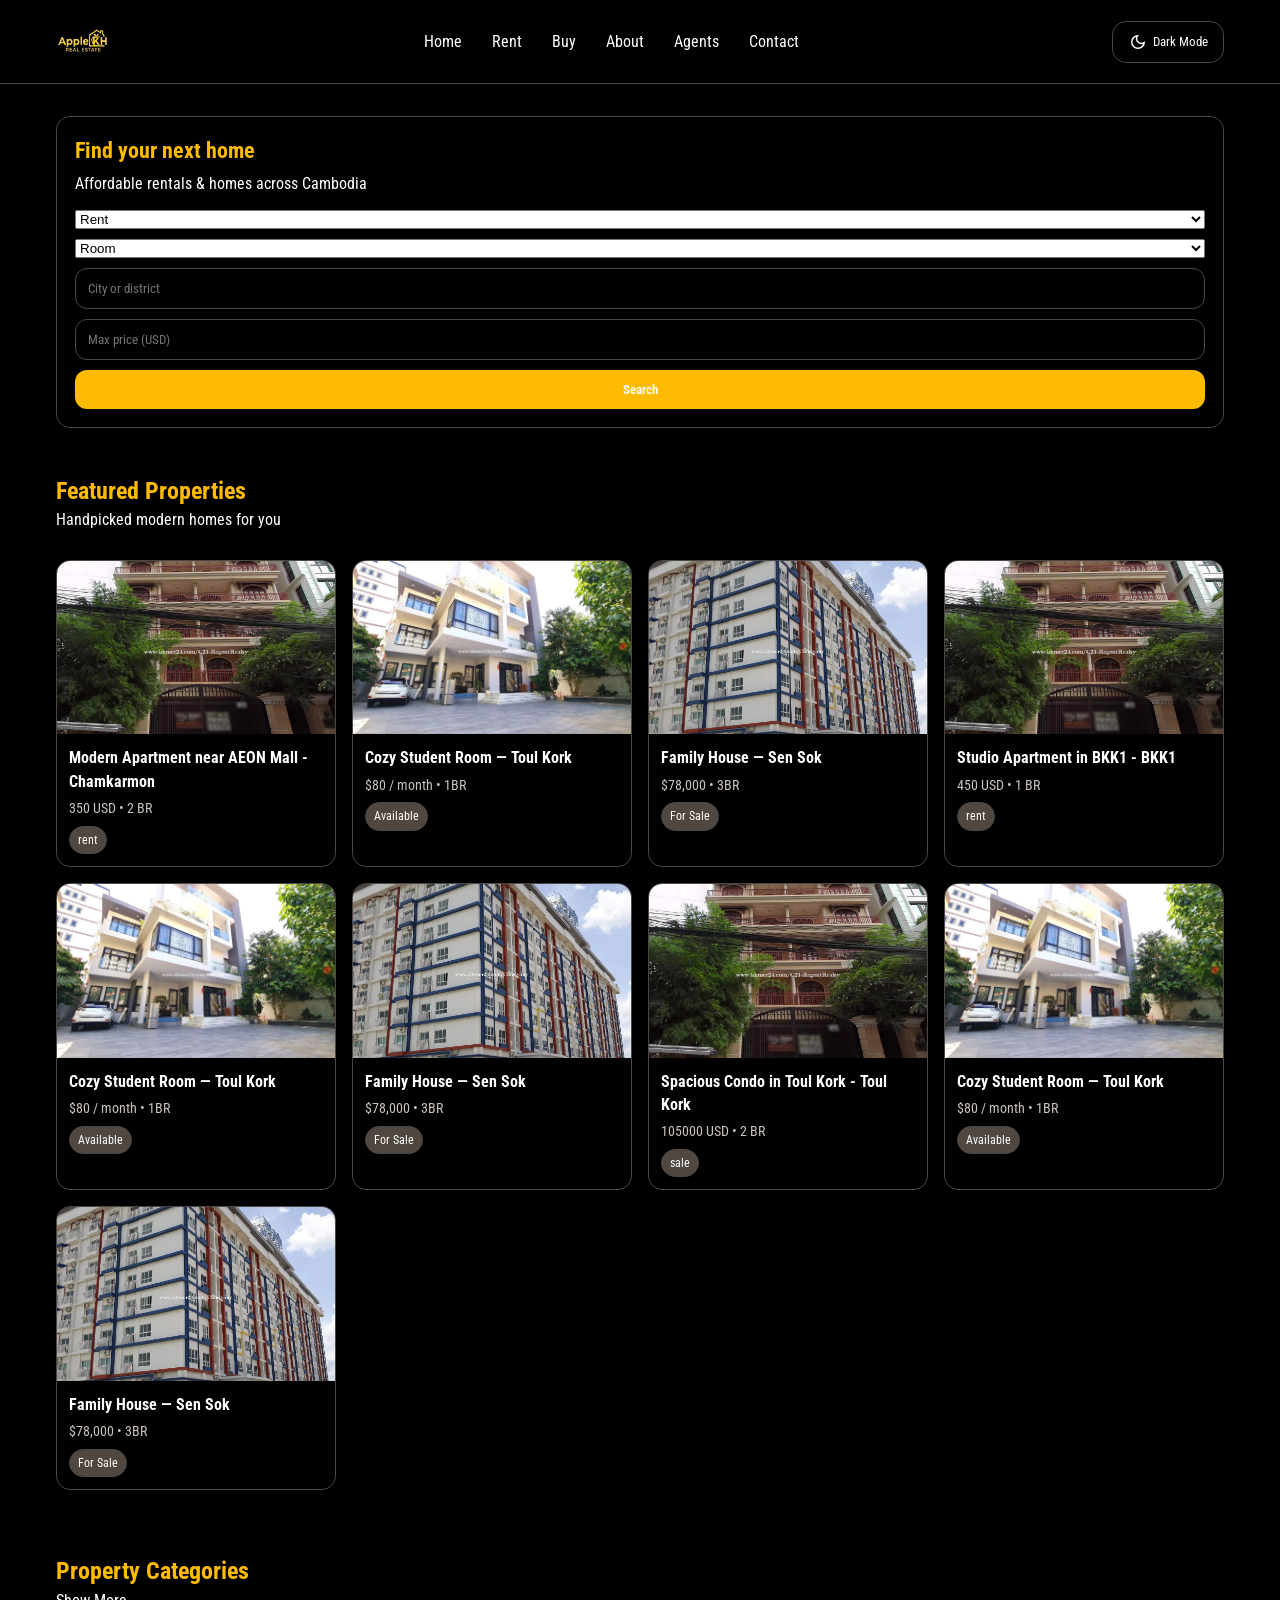
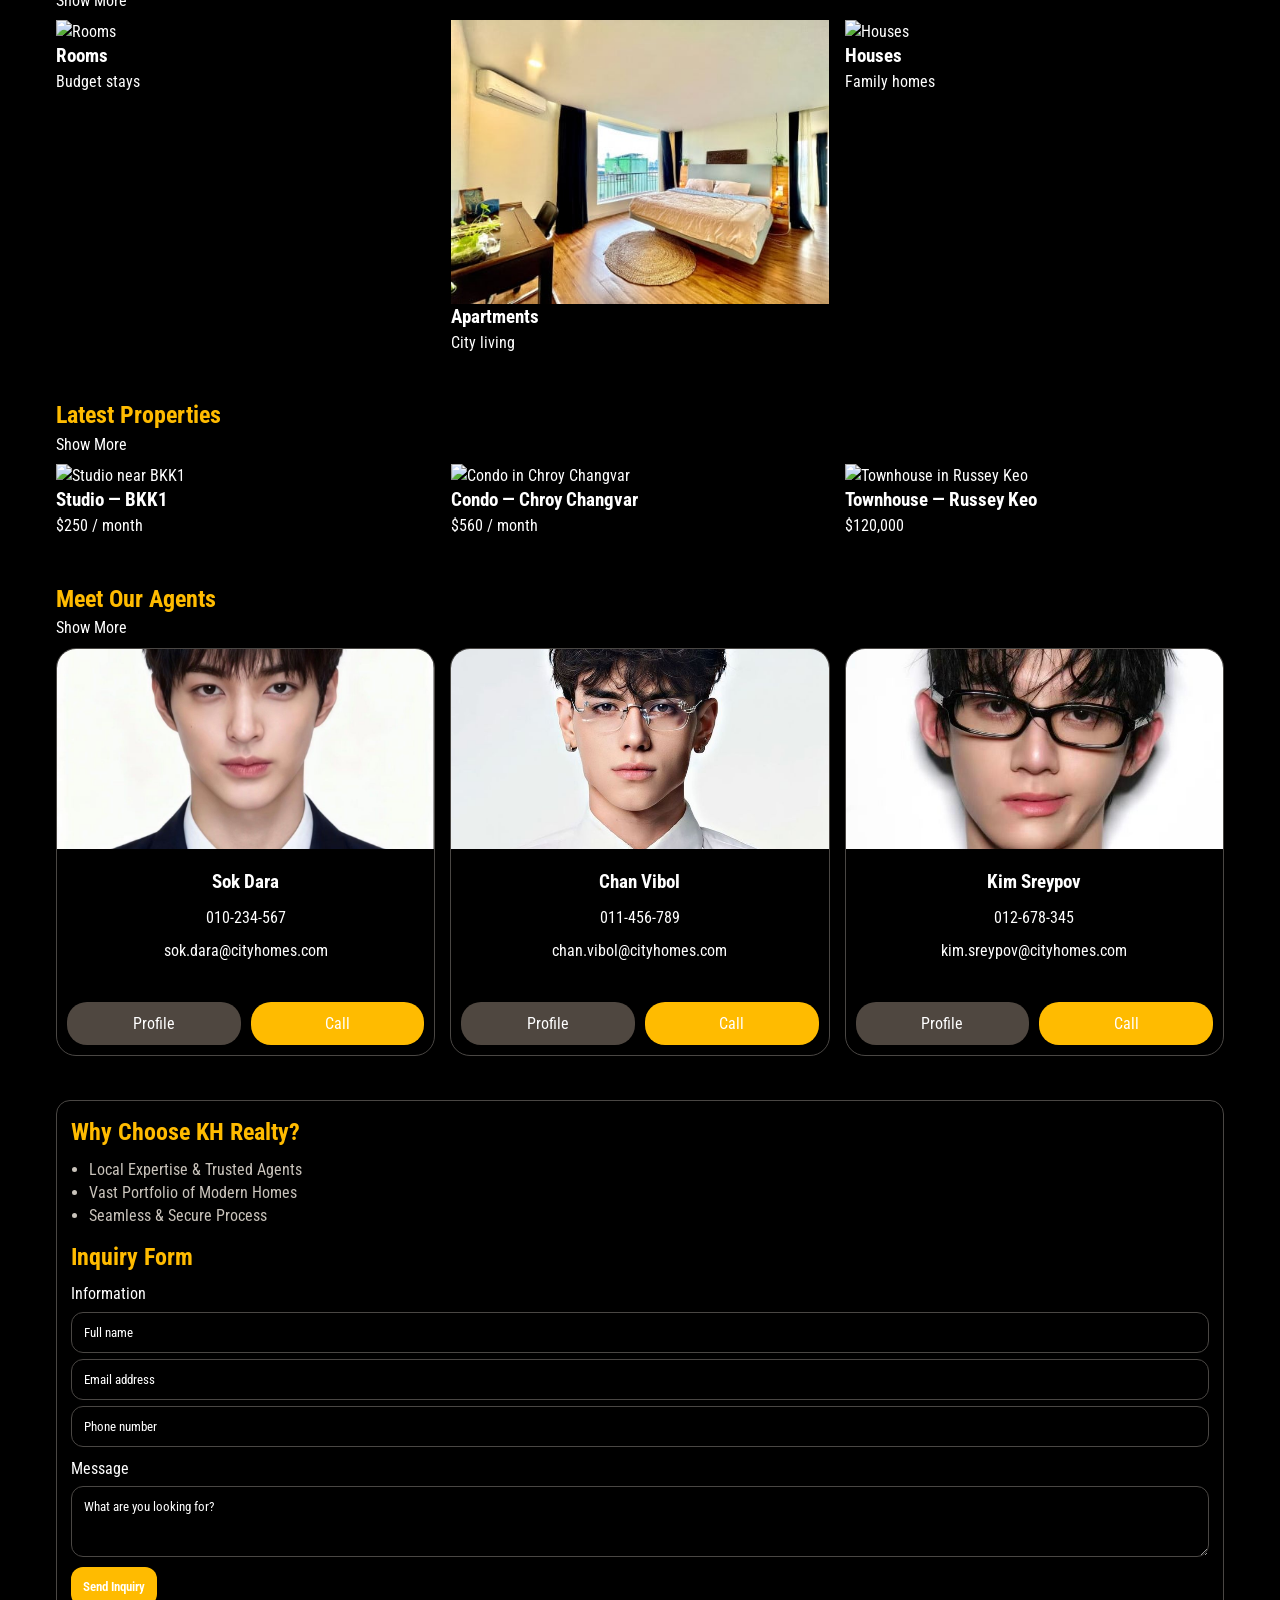
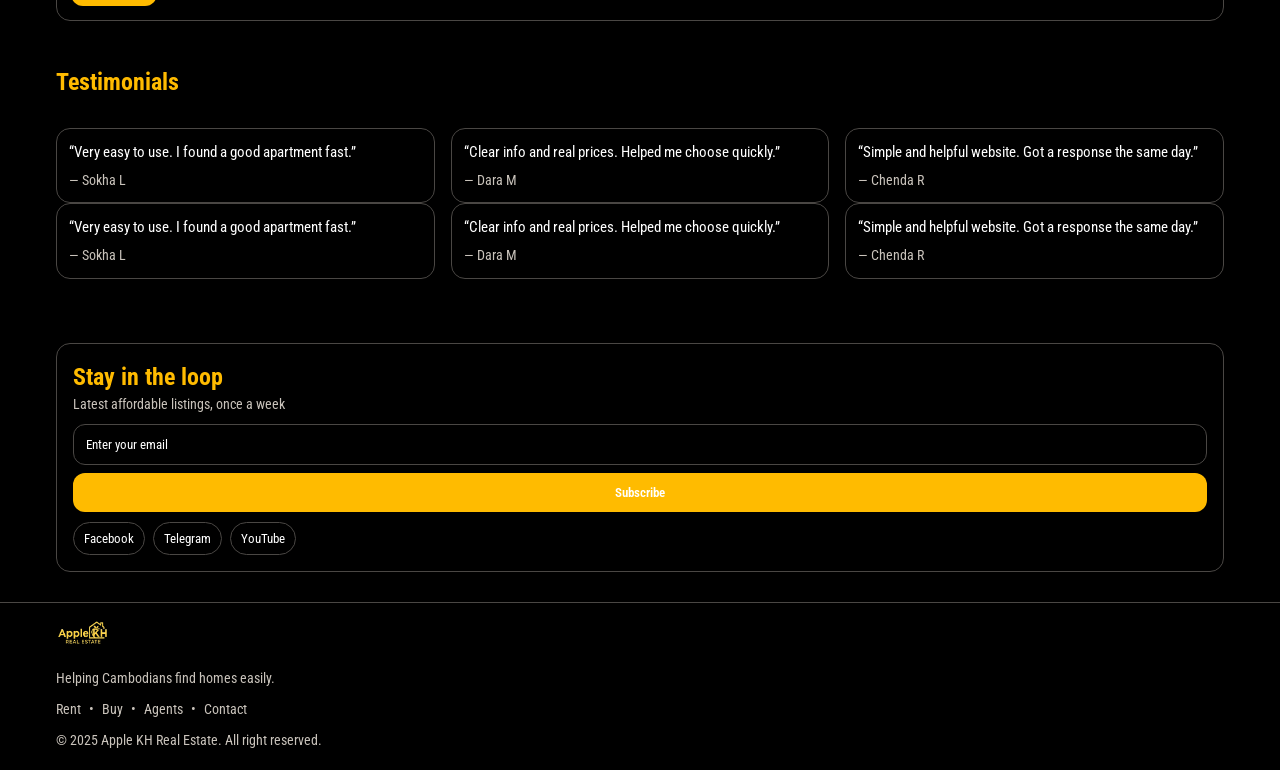
==== commit 5b16649c: "done" ====
--- a/index.html
+++ b/index.html
@@ -101,30 +101,36 @@
     <section class="section container">
         <div class="section__head">
             <h2 class="section__title">Property Categories</h2>
-            <a class="section__link" href="#">Show More</a>
+            <a class="section__link" href="/pages/property list/index.html">Show More</a>
         </div>
         <div class="card-grid-groups" aria-label="Property categories">
-            <article class="card-top">
-                <img class="card-top__media" src="https://cbre.com.kh/wp-content/uploads/2023/04/1.png" alt="Rooms" />
-                <div class="card-top__body">
-                    <h3 class="card-top__title">Rooms</h3>
-                    <div class="card-top__meta">Budget stays</div>
-                </div>
-            </article>
-            <article class="card-top">
+            <a href="/pages/property list/index.html">
+                <article class="card-top">
+                        <img class="card-top__media" src="https://cbre.com.kh/wp-content/uploads/2023/04/1.png" alt="Rooms" />
+                        <div class="card-top__body">
+                            <h3 class="card-top__title">Rooms</h3>
+                            <div class="card-top__meta">Budget stays</div>
+                        </div>
+            </article></a>
+            <a href="/pages/property list/index.html">
+                <article class="card-top">
                 <img class="card-top__media" src="public/assets/images/properties/apartments/apartment-3.jpg" alt="Apartments" />
                 <div class="card-top__body">
                     <h3 class="card-top__title">Apartments</h3>
                     <div class="card-top__meta">City living</div>
                 </div>
             </article>
-            <article class="card-top">
+            </a>
+            <a href="/pages/property list/index.html">
+                <article class="card-top">
                 <img class="card-top__media" src="https://propertyhotshot.com/wp-content/uploads/2025/05/How-to-buy-a-property-in-Lagos-Nigeria.png" alt="Houses" />
                 <div class="card-top__body">
                     <h3 class="card-top__title">Houses</h3>
                     <div class="card-top__meta">Family homes</div>
                 </div>
             </article>
+            </a>
+            
         </div>
     </section>
 
@@ -132,30 +138,35 @@
     <section class="section container">
         <div class="section__head">
             <h2 class="section__title">Latest Properties</h2>
-            <a class="section__link" href="#">Show More</a>
+            <a class="section__link" href="/pages/property list/index.html">Show More</a>
         </div>
         <div class="card-grid-groups" aria-label="Latest properties">
-            <article class="card-top">
+            <a href="/pages/property list/index.html">
+                <article class="card-top">
                 <img class="card-top__media" src="https://www.starestate.in/api/star_estate/blogs/cozystudioapartmentwithbedroomlivingspace1716268571.webp" alt="Studio near BKK1" />
                 <div class="card-top__body">
                     <h3 class="card-top__title">Studio — BKK1</h3>
                     <div class="card-top__meta">$250 / month</div>
                 </div>
             </article>
-            <article class="card-top">
+            </a>
+            <a href="/pages/property list/index.html">
+                <article class="card-top">
                 <img class="card-top__media" src="https://www.kiavi.com/hubfs/Imported_Blog_Media/Condo_Maintainence-2-2.jpg" alt="Condo in Chroy Changvar" />
                 <div class="card-top__body">
                     <h3 class="card-top__title">Condo — Chroy Changvar</h3>
                     <div class="card-top__meta">$560 / month</div>
                 </div>
             </article>
-            <article class="card-top">
+            </a>
+            <a href="/pages/property list/index.html"><article class="card-top">
                 <img class="card-top__media" src="https://www.summithomes.com.au/wp-content/uploads/2023/05/multi-units.jpg" alt="Townhouse in Russey Keo" />
                 <div class="card-top__body">
                     <h3 class="card-top__title">Townhouse — Russey Keo</h3>
                     <div class="card-top__meta">$120,000</div>
                 </div>
-            </article>
+            </article></a>
+            
         </div>
     </section>
 
@@ -298,7 +309,7 @@
 
     </script>
 
-    <!-- <script src="/scripts/scroller.js"></script> -->
+    <script src="/scripts/scroller.js"></script>
     <script src="/scripts/index.js"></script>
 </body>
 
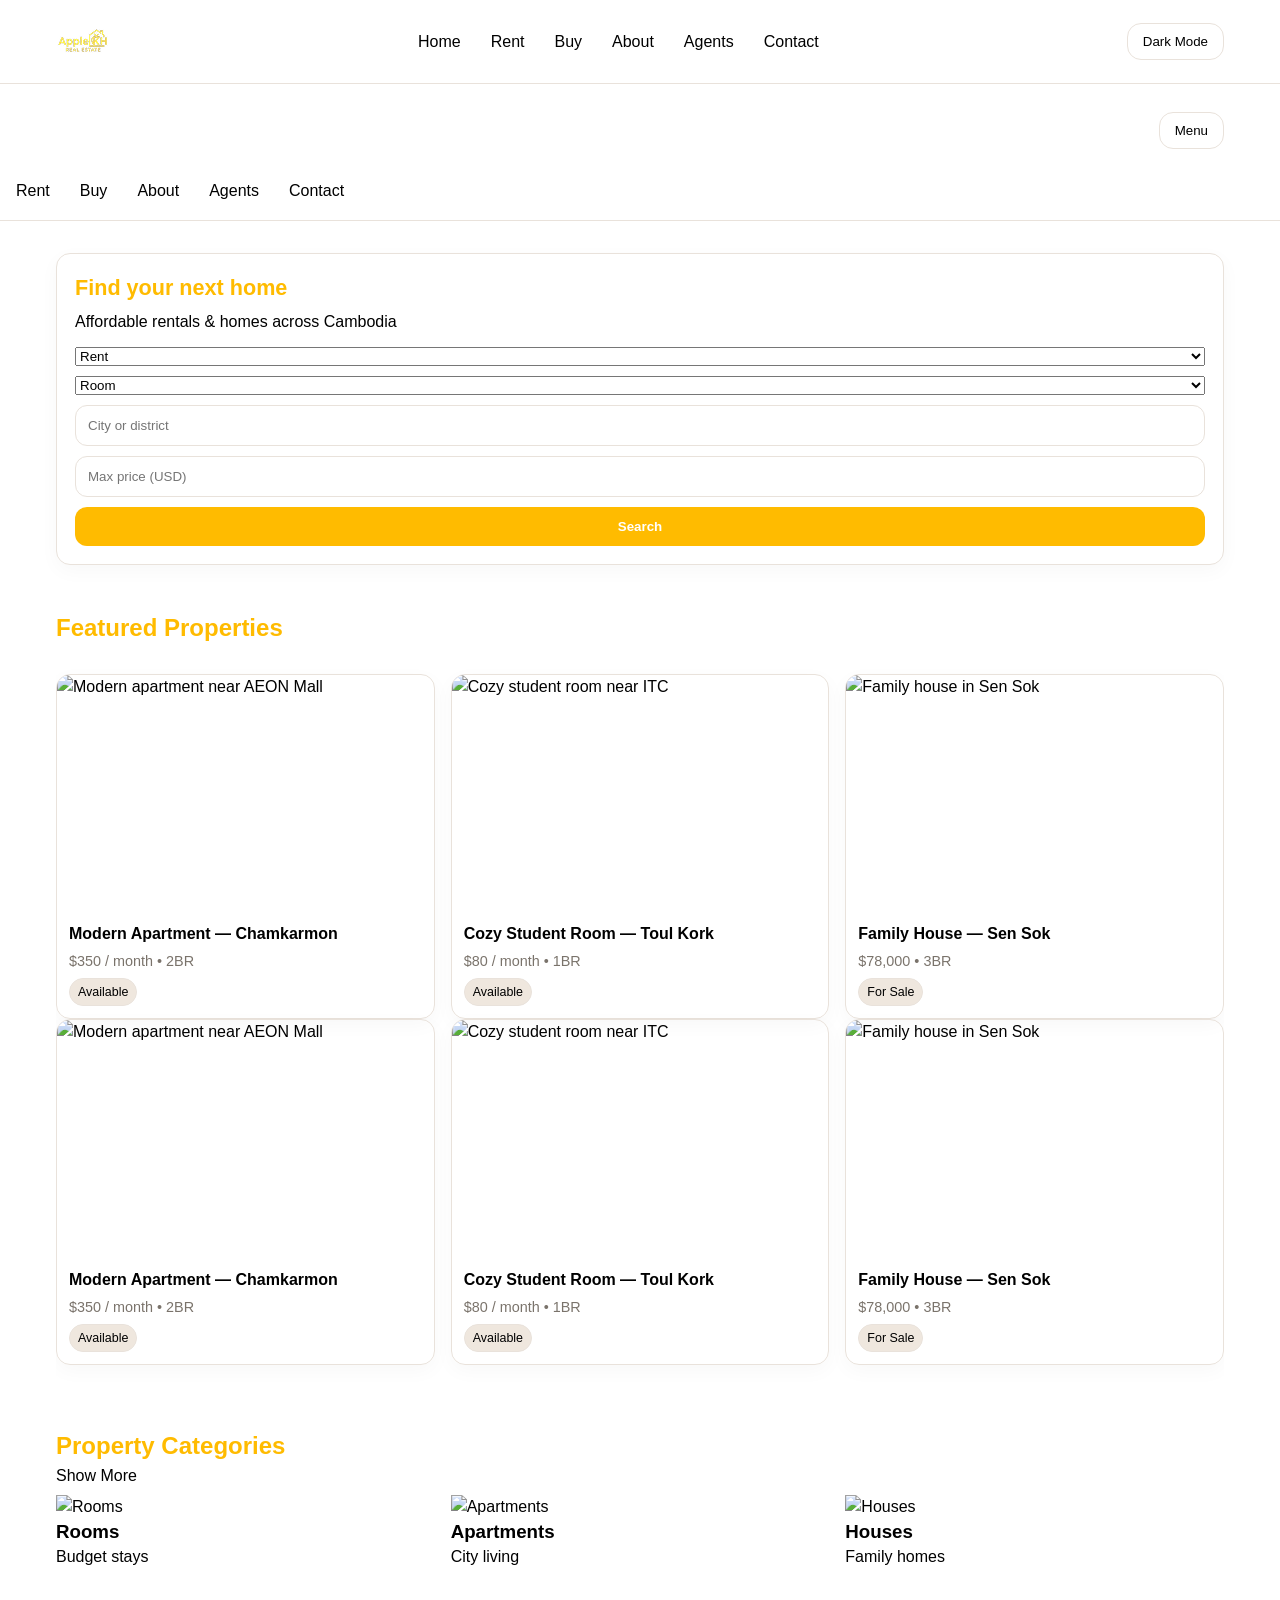
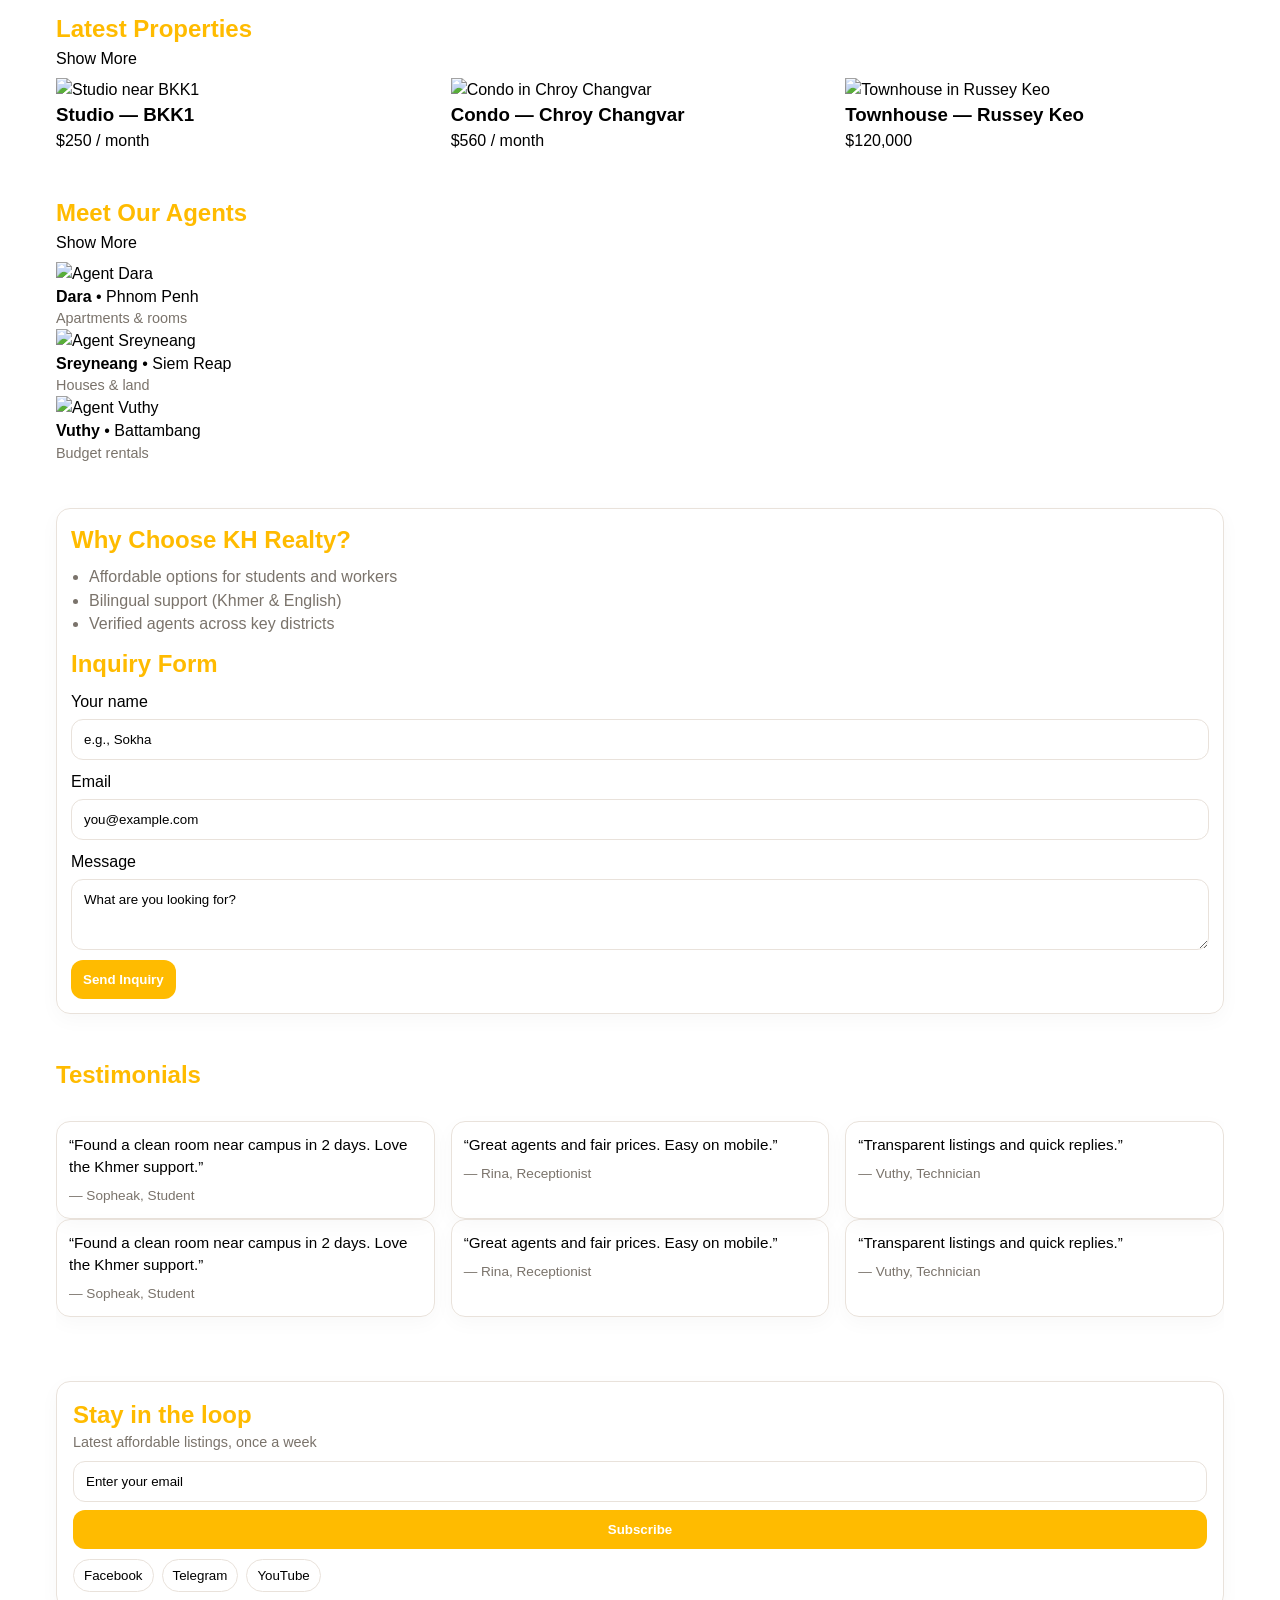
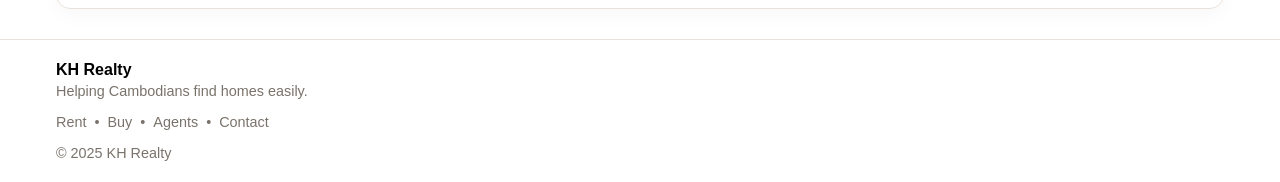
==== commit 4ee127cf: "done" ====
--- a/index.html
+++ b/index.html
@@ -12,50 +12,48 @@
     <link rel="stylesheet" href="/styles/components/card.css">
     <link rel="stylesheet" href="/styles/components/card-top.css">
     <link rel="stylesheet" href="/styles/components/general.css">
+
+    <link rel="icon" type="image/x-icon" href="/public/assets/images/company/favicon.ico">
+
     <link rel="stylesheet" href="https://cdnjs.cloudflare.com/ajax/libs/font-awesome/7.0.1/css/all.min.css">
-
-    <link rel="icon" type="image/x-icon" href="/public/assets/images/company/favicon.ico">
 
     <script src="https://unpkg.com/slim-select@latest/dist/slimselect.js"></script>
     <link href="https://unpkg.com/slim-select@latest/dist/slimselect.css" rel="stylesheet">
 
     <style>
-    @import url('https://fonts.googleapis.com/css2?family=Roboto+Condensed&display=swap');
+    @import url('https://fonts.googleapis.com/css2?family=Oswald&family=Roboto&display=swap');
     </style>
 </head>
 
-<body class="dark__mode">
+<body>
 
     <!-- ===== NAV ===== -->
-    <nav class="nav">
-        <!-- ==== NAV: SIDEBAR ==== -->
-        <div class="nav__sidebar__container">
-            <ul class="nav__list nav__sidebar">
-                <li onclick=hideSidebar()><a href="#" class="nav__link"><svg xmlns="http://www.w3.org/2000/svg" height="20px" viewBox="0 -960 960 960" width="20px" fill="var(--text)"><path d="m291-240-51-51 189-189-189-189 51-51 189 189 189-189 51 51-189 189 189 189-51 51-189-189-189 189Z"/></svg></a></li>
-                <li class="nav__item"><a href="#" class="nav__link nav__sidebar-item">Home</a></li>
-                <li class="nav__item"><a href="#" class="nav__link nav__sidebar-item">Rent</a></li>
-                <li class="nav__item"><a href="#" class="nav__link nav__sidebar-item">Buy</a></li>
-                <li class="nav__item"><a href="#" class="nav__link nav__sidebar-item">About</a></li>
-                <li class="nav__item"><a href="#" class="nav__link nav__sidebar-item">Agents</a></li>
-                <li class="nav__item"><a href="#" class="nav__link nav__sidebar-item">Contact</a></li>
+    <nav class="nav" aria-label="Primary">
+        <div class="nav__bar container">
+            <a href="/" class="nav__brand"><img src="public/assets/images/company/image 2.png" alt=""></a>
+            <ul class="nav__list">
+                <li class="nav__item"><a href="#" class="nav__link">Home</a></li>
+                <li class="nav__item"><a href="#" class="nav__link">Rent</a></li>
+                <li class="nav__item"><a href="#" class="nav__link">Buy</a></li>
+                <li class="nav__item"><a href="#" class="nav__link">About</a></li>
+                <li class="nav__item"><a href="#" class="nav__link">Agents</a></li>
+                <li class="nav__item"><a href="#" class="nav__link">Contact</a></li>
             </ul>
-        </div>
-        <!-- ===== NAV ===== -->
+            <button class="nav__toggle"><i class="fa-solid fa-moon"></i> Dark Mode</button>
+        </div>
+    </nav>
+    <nav class="nav" aria-label="Primary">
         <div class="nav__bar container">
-            <a href="#" class="nav__brand"><img src="public/assets/images/company/image 1.png" alt=""></a>
-            <ul class="nav__list">
-                <li class="nav__item hideOnMobile"><a href="#" class="nav__link">Home</a></li>
-                <li class="nav__item hideOnMobile"><a href="#" class="nav__link">Rent</a></li>
-                <li class="nav__item hideOnMobile"><a href="#" class="nav__link">Buy</a></li>
-                <li class="nav__item hideOnMobile"><a href="#" class="nav__link">About</a></li>
-                <li class="nav__item hideOnMobile"><a href="#" class="nav__link">Agents</a></li>
-                <li class="nav__item hideOnMobile"><a href="#" class="nav__link">Contact</a></li>
-                <li class="menu__button" onclick=showSidebar()><a href="#" class="nav__link"><svg xmlns="http://www.w3.org/2000/svg" height="20px" viewBox="0 -960 960 960" width="20px" fill="var(--text)"><path d="M144-264v-72h672v72H144Zm0-180v-72h672v72H144Zm0-180v-72h672v72H144Z"/></svg></a></li>
-            </ul>
-            <div class="nav__button__container">
-                <button class="nav__button" id="darkModeToggle"><svg xmlns="http://www.w3.org/2000/svg" height="20px" viewBox="0 -960 960 960" width="20px" fill="var(--text)"><path d="M479.96-144Q340-144 242-242t-98-238q0-140 97.93-238t237.83-98q13.06 0 25.65 1 12.59 1 25.59 3-39 29-62 72t-23 92q0 85 58.5 143.5T648-446q49 0 92-23t72-62q2 13 3 25.59t1 25.65q0 139.9-98.04 237.83t-238 97.93Zm.04-72q82 0 148.78-47.07Q695.55-310.15 727-386q-20 5-39.67 8.5Q667.67-374 648-374q-113.86 0-193.93-80.07Q374-534.14 374-648q0-19.67 3.5-39.33Q381-707 386-727q-75.85 31.45-122.93 98.22Q216-562 216-480q0 110 77 187t187 77Zm-14-250Z"/></svg> Dark Mode</button>
-            </div>
-        </div>
+            <a class="nav__brand" href="/"><img src="" alt=""></a>
+            <button class="nav__toggle" aria-expanded="false" aria-controls="navList" id="navToggle">Menu</button>
+        </div>
+        <ul class="nav__list container" id="navList">
+            <li class="nav__item"><a class="nav__link" href="#">Rent</a></li>
+            <li class="nav__item"><a class="nav__link" href="#">Buy</a></li>
+            <li class="nav__item"><a class="nav__link" href="#">About</a></li>
+            <li class="nav__item"><a class="nav__link" href="#">Agents</a></li>
+            <li class="nav__item"><a class="nav__link" href="#">Contact</a></li>
+        </ul>
     </nav>
 
     <!-- ===== HERO: Search & Filter ===== -->
@@ -84,15 +82,41 @@
     <section class="section container">
         <div class="section__head">
             <h2 class="section__title">Featured Properties</h2>
-            <p class="section__subtitle">Handpicked modern homes for you</p>
         </div>
 
         <div class="scroller" aria-label="Featured properties">
             <div class="scroller__track">
                 <!-- Group A -->
-                <div class="scroller__group" id="section__featured">
-                    
-                </div>
+                <div class="scroller__group">
+                    <a class="card" href="/property/1">
+                        <img class="card__media" src="https://picsum.photos/640/400?1"
+                            alt="Modern apartment near AEON Mall" />
+                        <div class="card__body">
+                            <h3 class="card__title">Modern Apartment — Chamkarmon</h3>
+                            <div class="card__meta">$350 / month • 2BR</div>
+                            <span class="badge">Available</span>
+                        </div>
+                    </a>
+                    <a class="card" href="/property/2">
+                        <img class="card__media" src="https://picsum.photos/640/400?2"
+                            alt="Cozy student room near ITC" />
+                        <div class="card__body">
+                            <h3 class="card__title">Cozy Student Room — Toul Kork</h3>
+                            <div class="card__meta">$80 / month • 1BR</div>
+                            <span class="badge">Available</span>
+                        </div>
+                    </a>
+                    <a class="card" href="/property/3">
+                        <img class="card__media" src="https://picsum.photos/640/400?3" alt="Family house in Sen Sok" />
+                        <div class="card__body">
+                            <h3 class="card__title">Family House — Sen Sok</h3>
+                            <div class="card__meta">$78,000 • 3BR</div>
+                            <span class="badge">For Sale</span>
+                        </div>
+                    </a>
+                </div>
+
+
             </div>
         </div>
     </section>
@@ -101,36 +125,30 @@
     <section class="section container">
         <div class="section__head">
             <h2 class="section__title">Property Categories</h2>
-            <a class="section__link" href="/pages/property list/index.html">Show More</a>
+            <a class="section__link" href="#">Show More</a>
         </div>
         <div class="card-grid-groups" aria-label="Property categories">
-            <a href="/pages/property list/index.html">
-                <article class="card-top">
-                        <img class="card-top__media" src="https://cbre.com.kh/wp-content/uploads/2023/04/1.png" alt="Rooms" />
-                        <div class="card-top__body">
-                            <h3 class="card-top__title">Rooms</h3>
-                            <div class="card-top__meta">Budget stays</div>
-                        </div>
-            </article></a>
-            <a href="/pages/property list/index.html">
-                <article class="card-top">
-                <img class="card-top__media" src="public/assets/images/properties/apartments/apartment-3.jpg" alt="Apartments" />
+            <article class="card-top">
+                <img class="card-top__media" src="https://picsum.photos/640/400?4" alt="Rooms" />
+                <div class="card-top__body">
+                    <h3 class="card-top__title">Rooms</h3>
+                    <div class="card-top__meta">Budget stays</div>
+                </div>
+            </article>
+            <article class="card-top">
+                <img class="card-top__media" src="https://picsum.photos/640/400?5" alt="Apartments" />
                 <div class="card-top__body">
                     <h3 class="card-top__title">Apartments</h3>
                     <div class="card-top__meta">City living</div>
                 </div>
             </article>
-            </a>
-            <a href="/pages/property list/index.html">
-                <article class="card-top">
-                <img class="card-top__media" src="https://propertyhotshot.com/wp-content/uploads/2025/05/How-to-buy-a-property-in-Lagos-Nigeria.png" alt="Houses" />
+            <article class="card-top">
+                <img class="card-top__media" src="https://picsum.photos/640/400?6" alt="Houses" />
                 <div class="card-top__body">
                     <h3 class="card-top__title">Houses</h3>
                     <div class="card-top__meta">Family homes</div>
                 </div>
             </article>
-            </a>
-            
         </div>
     </section>
 
@@ -138,35 +156,30 @@
     <section class="section container">
         <div class="section__head">
             <h2 class="section__title">Latest Properties</h2>
-            <a class="section__link" href="/pages/property list/index.html">Show More</a>
+            <a class="section__link" href="#">Show More</a>
         </div>
         <div class="card-grid-groups" aria-label="Latest properties">
-            <a href="/pages/property list/index.html">
-                <article class="card-top">
-                <img class="card-top__media" src="https://www.starestate.in/api/star_estate/blogs/cozystudioapartmentwithbedroomlivingspace1716268571.webp" alt="Studio near BKK1" />
+            <article class="card-top">
+                <img class="card-top__media" src="https://picsum.photos/640/400?7" alt="Studio near BKK1" />
                 <div class="card-top__body">
                     <h3 class="card-top__title">Studio — BKK1</h3>
                     <div class="card-top__meta">$250 / month</div>
                 </div>
             </article>
-            </a>
-            <a href="/pages/property list/index.html">
-                <article class="card-top">
-                <img class="card-top__media" src="https://www.kiavi.com/hubfs/Imported_Blog_Media/Condo_Maintainence-2-2.jpg" alt="Condo in Chroy Changvar" />
+            <article class="card-top">
+                <img class="card-top__media" src="https://picsum.photos/640/400?8" alt="Condo in Chroy Changvar" />
                 <div class="card-top__body">
                     <h3 class="card-top__title">Condo — Chroy Changvar</h3>
                     <div class="card-top__meta">$560 / month</div>
                 </div>
             </article>
-            </a>
-            <a href="/pages/property list/index.html"><article class="card-top">
-                <img class="card-top__media" src="https://www.summithomes.com.au/wp-content/uploads/2023/05/multi-units.jpg" alt="Townhouse in Russey Keo" />
+            <article class="card-top">
+                <img class="card-top__media" src="https://picsum.photos/640/400?9" alt="Townhouse in Russey Keo" />
                 <div class="card-top__body">
                     <h3 class="card-top__title">Townhouse — Russey Keo</h3>
                     <div class="card-top__meta">$120,000</div>
                 </div>
-            </article></a>
-            
+            </article>
         </div>
     </section>
 
@@ -176,8 +189,28 @@
             <h2 class="section__title">Meet Our Agents</h2>
             <a class="section__link" href="#">Show More</a>
         </div>
-        <div class="section__card__container" id="section__agents">
-            
+        <div class="section__agents">
+            <div class="agent">
+                <img class="agent__avatar" src="https://i.pravatar.cc/100?img=12" alt="Agent Dara" />
+                <div>
+                    <div><strong>Dara</strong> • Phnom Penh</div>
+                    <div class="card__meta">Apartments & rooms</div>
+                </div>
+            </div>
+            <div class="agent">
+                <img class="agent__avatar" src="https://i.pravatar.cc/100?img=32" alt="Agent Sreyneang" />
+                <div>
+                    <div><strong>Sreyneang</strong> • Siem Reap</div>
+                    <div class="card__meta">Houses & land</div>
+                </div>
+            </div>
+            <div class="agent">
+                <img class="agent__avatar" src="https://i.pravatar.cc/100?img=22" alt="Agent Vuthy" />
+                <div>
+                    <div><strong>Vuthy</strong> • Battambang</div>
+                    <div class="card__meta">Budget rentals</div>
+                </div>
+            </div>
         </div>
     </section>
 
@@ -186,18 +219,20 @@
         <div class="container why">
             <h2 class="section__title" style="margin:0 0 8px">Why Choose KH Realty?</h2>
             <ul class="why__list">
-                <li>Local Expertise & Trusted Agents</li>
-                <li>Vast Portfolio of Modern Homes</li>
-                <li>Seamless & Secure Process</li>
+                <li>Affordable options for students and workers</li>
+                <li>Bilingual support (Khmer & English)</li>
+                <li>Verified agents across key districts</li>
             </ul>
 
             <h2 class="section__title" style="margin:0 0 8px">Inquiry Form</h2>
             <form class="inquiry form" action="#">
                 <div class="form__group">
-                    <label for="inq-info">Information</label>
-                    <input class="input" id="inq-name" type="text" placeholder="Full name" required>
-                    <input class="input" id="inq-email" type="email" placeholder="Email address" required>
-                    <input class="input" id="inq-email" type="number" placeholder="Phone number" required>
+                    <label for="inq-name">Your name</label>
+                    <input class="input" id="inq-name" type="text" placeholder="e.g., Sokha" required>
+                </div>
+                <div class="form__group">
+                    <label for="inq-email">Email</label>
+                    <input class="input" id="inq-email" type="email" placeholder="you@example.com" required>
                 </div>
                 <div class="form__group">
                     <label for="inq-msg">Message</label>
@@ -217,16 +252,16 @@
             <div class="scroller__track">
                 <div class="scroller__group" id="testimonials" aria-label="Testimonials">
                     <blockquote class="quote card">
-                        <p>“Very easy to use. I found a good apartment fast.”</p>
-                        <div class="quote__name">— Sokha L</div>
+                        <p>“Found a clean room near campus in 2 days. Love the Khmer support.”</p>
+                        <div class="quote__name">— Sopheak, Student</div>
                     </blockquote>
                     <blockquote class="quote card">
-                        <p>“Clear info and real prices. Helped me choose quickly.”</p>
-                        <div class="quote__name">— Dara M</div>
+                        <p>“Great agents and fair prices. Easy on mobile.”</p>
+                        <div class="quote__name">— Rina, Receptionist</div>
                     </blockquote>
                     <blockquote class="quote card">
-                        <p>“Simple and helpful website. Got a response the same day.”</p>
-                        <div class="quote__name">— Chenda R</div>
+                        <p>“Transparent listings and quick replies.”</p>
+                        <div class="quote__name">— Vuthy, Technician</div>
                     </blockquote>
                 </div>
             </div>
@@ -254,7 +289,7 @@
     <footer class="footer">
         <div class="footer__grid container">
             <div>
-                <img src="public/assets/images/company/image 1.png" alt="" class="nav__brand"><br />
+                <strong>KH Realty</strong><br />
                 <span class="footer__small">Helping Cambodians find homes easily.</span>
             </div>
             <nav aria-label="Footer">
@@ -263,20 +298,19 @@
             </nav>
         </div>
         <div class="container" style="margin-top:10px">
-            <small class="footer__small">© 2025 Apple KH Real Estate. All right reserved.</small>
+            <small class="footer__small">© 2025 KH Realty</small>
         </div>
     </footer>
 
     <script>
         // Mobile nav toggle
-        function showSidebar(){
-            const sidebar = document.querySelector('.nav__sidebar__container')
-            sidebar.style.display = 'flex'
-        }
-        function hideSidebar(){
-            const hidebar = document.querySelector('.nav__sidebar__container')
-            hidebar.style.display = 'none'
-        }
+        const nav = document.querySelector('.nav');
+        const navToggle = document.getElementById('navToggle');
+        navToggle?.addEventListener('click', () => {
+            const open = nav.classList.toggle('nav--open');
+            navToggle.setAttribute('aria-expanded', String(open));
+            console.log(String(open));
+        });
 
         // Select
         new SlimSelect({
@@ -287,27 +321,6 @@
             select: '#selectType'
         })
     </script>
-    <script>
-
-        const darkModeToggle = document.getElementById('darkModeToggle');
-
-        // load saved mode
-        if (localStorage.getItem('mode') === 'dark') {
-            document.body.classList.add('dark__mode');
-        }
-
-        // toggle mode
-        darkModeToggle.onclick = () => {
-            document.body.classList.toggle('dark__mode');
-
-            if (document.body.classList.contains('dark__mode')) {
-                localStorage.setItem('mode', 'dark');
-            } else {
-                localStorage.setItem('mode', 'light');
-            }
-        };
-
-    </script>
 
     <script src="/scripts/scroller.js"></script>
     <script src="/scripts/index.js"></script>
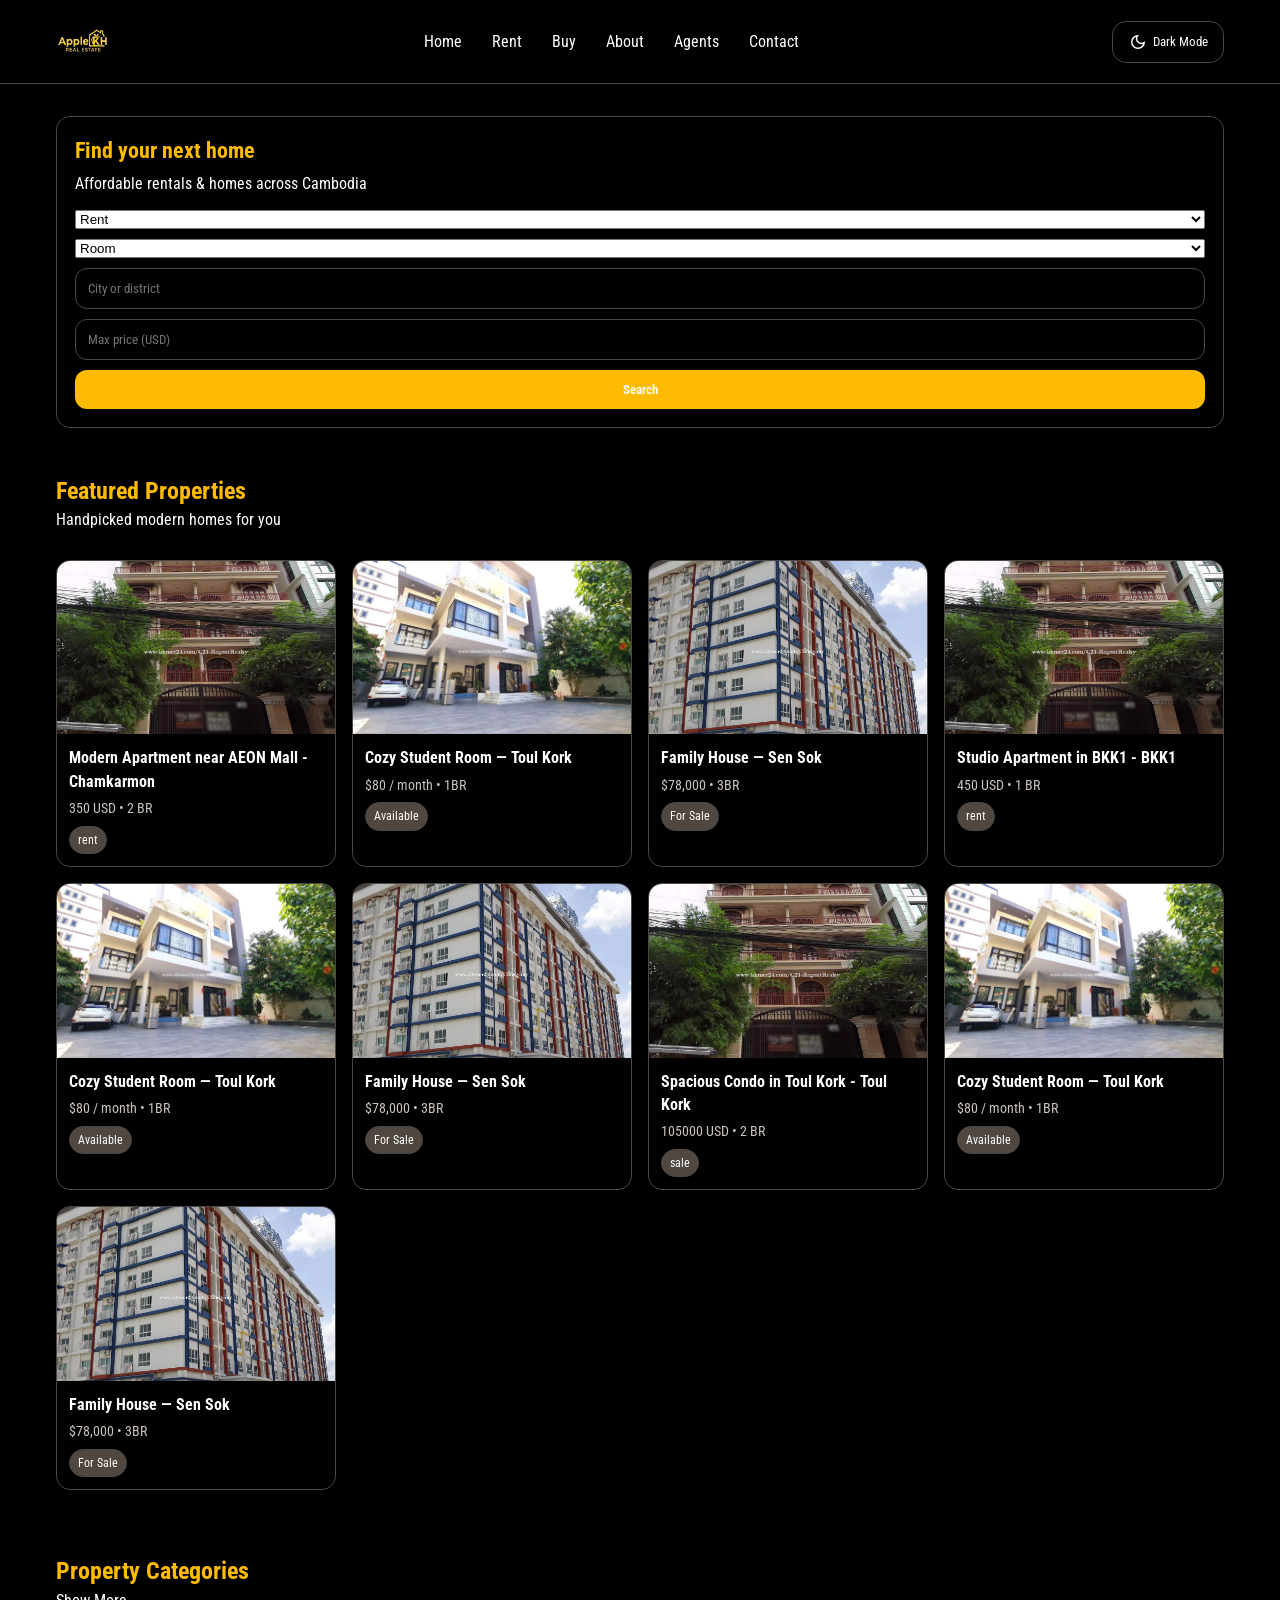
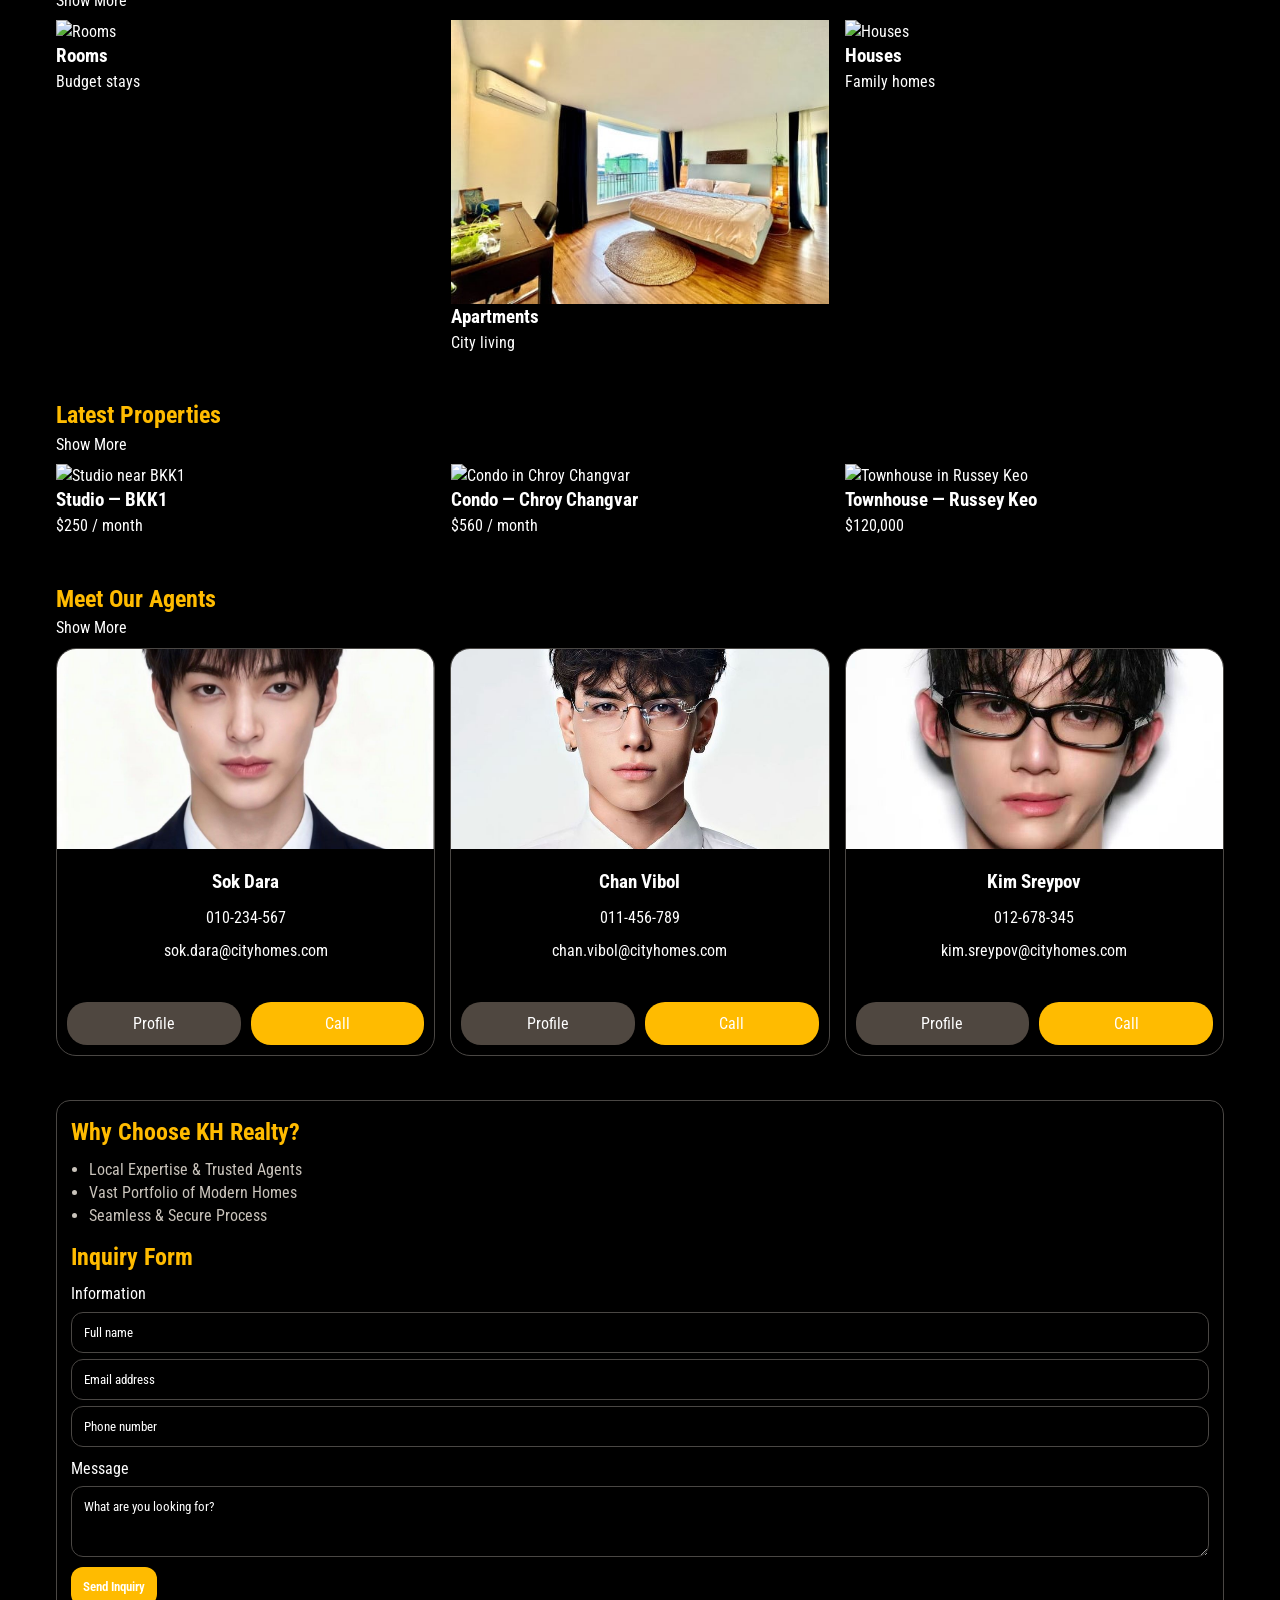
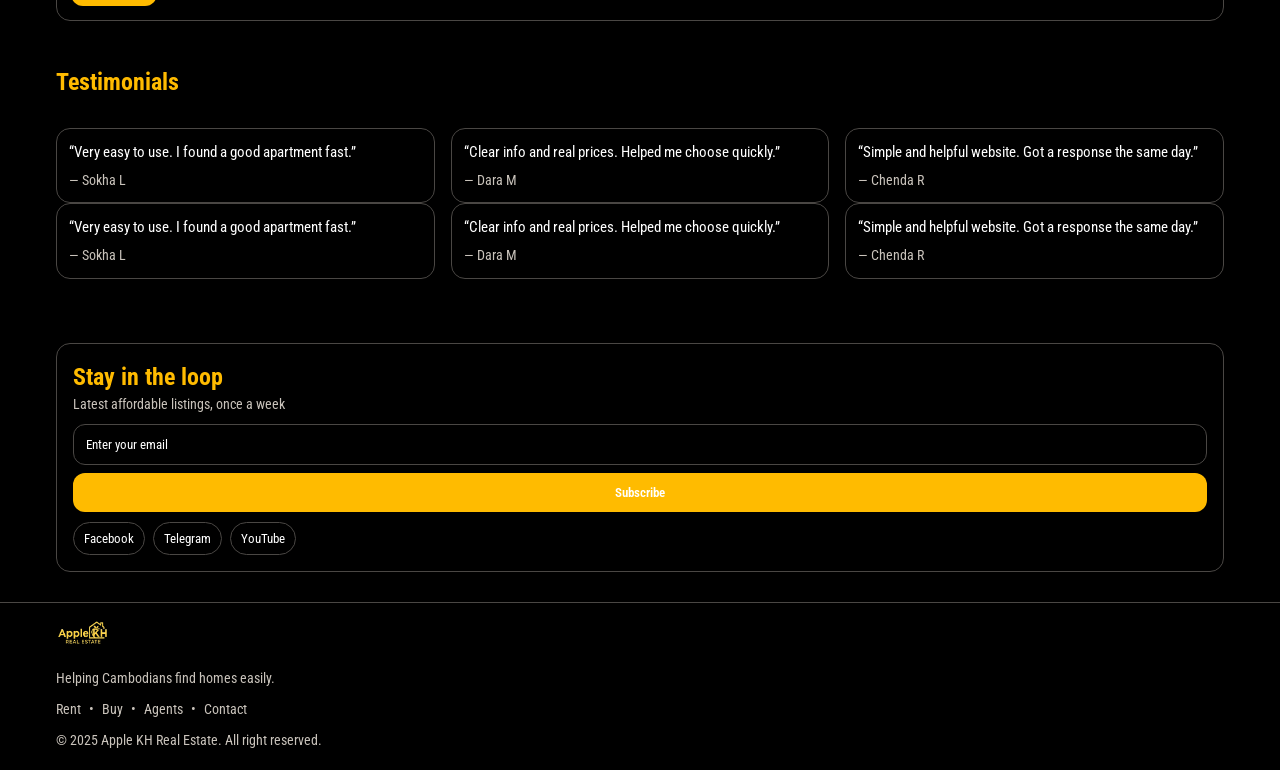
==== commit 5c62deba: "error" ====
--- a/index.html
+++ b/index.html
@@ -12,37 +12,52 @@
     <link rel="stylesheet" href="/styles/components/card.css">
     <link rel="stylesheet" href="/styles/components/card-top.css">
     <link rel="stylesheet" href="/styles/components/general.css">
+    <link rel="stylesheet" href="https://cdnjs.cloudflare.com/ajax/libs/font-awesome/7.0.1/css/all.min.css">
 
     <link rel="icon" type="image/x-icon" href="/public/assets/images/company/favicon.ico">
-
-    <link rel="stylesheet" href="https://cdnjs.cloudflare.com/ajax/libs/font-awesome/7.0.1/css/all.min.css">
 
     <script src="https://unpkg.com/slim-select@latest/dist/slimselect.js"></script>
     <link href="https://unpkg.com/slim-select@latest/dist/slimselect.css" rel="stylesheet">
 
     <style>
-    @import url('https://fonts.googleapis.com/css2?family=Oswald&family=Roboto&display=swap');
+    @import url('https://fonts.googleapis.com/css2?family=Roboto+Condensed&display=swap');
     </style>
 </head>
 
-<body>
+<body class="dark__mode">
 
     <!-- ===== NAV ===== -->
-    <nav class="nav" aria-label="Primary">
+    <nav class="nav">
+        <!-- ==== NAV: SIDEBAR ==== -->
+        <div class="nav__sidebar__container">
+            <ul class="nav__list nav__sidebar">
+                <li onclick=hideSidebar()><a href="#" class="nav__link"><svg xmlns="http://www.w3.org/2000/svg" height="20px" viewBox="0 -960 960 960" width="20px" fill="var(--text)"><path d="m291-240-51-51 189-189-189-189 51-51 189 189 189-189 51 51-189 189 189 189-51 51-189-189-189 189Z"/></svg></a></li>
+                <li class="nav__item"><a href="#" class="nav__link nav__sidebar-item">Home</a></li>
+                <li class="nav__item"><a href="#" class="nav__link nav__sidebar-item">Rent</a></li>
+                <li class="nav__item"><a href="#" class="nav__link nav__sidebar-item">Buy</a></li>
+                <li class="nav__item"><a href="#" class="nav__link nav__sidebar-item">About</a></li>
+                <li class="nav__item"><a href="#" class="nav__link nav__sidebar-item">Agents</a></li>
+                <li class="nav__item"><a href="#" class="nav__link nav__sidebar-item">Contact</a></li>
+            </ul>
+        </div>
+        <!-- ===== NAV ===== -->
         <div class="nav__bar container">
-            <a href="/" class="nav__brand"><img src="public/assets/images/company/image 2.png" alt=""></a>
+            <a href="#" class="nav__brand"><img src="public/assets/images/company/image 1.png" alt=""></a>
             <ul class="nav__list">
-                <li class="nav__item"><a href="#" class="nav__link">Home</a></li>
-                <li class="nav__item"><a href="#" class="nav__link">Rent</a></li>
-                <li class="nav__item"><a href="#" class="nav__link">Buy</a></li>
-                <li class="nav__item"><a href="#" class="nav__link">About</a></li>
-                <li class="nav__item"><a href="#" class="nav__link">Agents</a></li>
-                <li class="nav__item"><a href="#" class="nav__link">Contact</a></li>
+                <li class="nav__item hideOnMobile"><a href="#" class="nav__link">Home</a></li>
+                <li class="nav__item hideOnMobile"><a href="#" class="nav__link">Rent</a></li>
+                <li class="nav__item hideOnMobile"><a href="#" class="nav__link">Buy</a></li>
+                <li class="nav__item hideOnMobile"><a href="#" class="nav__link">About</a></li>
+                <li class="nav__item hideOnMobile"><a href="#" class="nav__link">Agents</a></li>
+                <li class="nav__item hideOnMobile"><a href="#" class="nav__link">Contact</a></li>
+                <li class="menu__button" onclick=showSidebar()><a href="#" class="nav__link"><svg xmlns="http://www.w3.org/2000/svg" height="20px" viewBox="0 -960 960 960" width="20px" fill="var(--text)"><path d="M144-264v-72h672v72H144Zm0-180v-72h672v72H144Zm0-180v-72h672v72H144Z"/></svg></a></li>
             </ul>
-            <button class="nav__toggle"><i class="fa-solid fa-moon"></i> Dark Mode</button>
+            <div class="nav__button__container">
+                <button class="nav__button" id="darkModeToggle"><svg xmlns="http://www.w3.org/2000/svg" height="20px" viewBox="0 -960 960 960" width="20px" fill="var(--text)"><path d="M479.96-144Q340-144 242-242t-98-238q0-140 97.93-238t237.83-98q13.06 0 25.65 1 12.59 1 25.59 3-39 29-62 72t-23 92q0 85 58.5 143.5T648-446q49 0 92-23t72-62q2 13 3 25.59t1 25.65q0 139.9-98.04 237.83t-238 97.93Zm.04-72q82 0 148.78-47.07Q695.55-310.15 727-386q-20 5-39.67 8.5Q667.67-374 648-374q-113.86 0-193.93-80.07Q374-534.14 374-648q0-19.67 3.5-39.33Q381-707 386-727q-75.85 31.45-122.93 98.22Q216-562 216-480q0 110 77 187t187 77Zm-14-250Z"/></svg> Dark Mode</button>
+            </div>
         </div>
     </nav>
-    <nav class="nav" aria-label="Primary">
+    <!-- <nav class="nav" aria-label="Primary">
         <div class="nav__bar container">
             <a class="nav__brand" href="/"><img src="" alt=""></a>
             <button class="nav__toggle" aria-expanded="false" aria-controls="navList" id="navToggle">Menu</button>
@@ -54,7 +69,7 @@
             <li class="nav__item"><a class="nav__link" href="#">Agents</a></li>
             <li class="nav__item"><a class="nav__link" href="#">Contact</a></li>
         </ul>
-    </nav>
+    </nav> -->
 
     <!-- ===== HERO: Search & Filter ===== -->
     <header class="hero container">
@@ -82,73 +97,53 @@
     <section class="section container">
         <div class="section__head">
             <h2 class="section__title">Featured Properties</h2>
+            <p class="section__subtitle">Handpicked modern homes for you</p>
         </div>
 
         <div class="scroller" aria-label="Featured properties">
             <div class="scroller__track">
                 <!-- Group A -->
-                <div class="scroller__group">
-                    <a class="card" href="/property/1">
-                        <img class="card__media" src="https://picsum.photos/640/400?1"
-                            alt="Modern apartment near AEON Mall" />
-                        <div class="card__body">
-                            <h3 class="card__title">Modern Apartment — Chamkarmon</h3>
-                            <div class="card__meta">$350 / month • 2BR</div>
-                            <span class="badge">Available</span>
+                <div class="scroller__group" id="section__featured">
+                    
+                </div>
+            </div>
+        </div>
+    </section>
+
+    <!-- ===== Property Categories (Horizontal) ===== -->
+    <section class="section container">
+        <div class="section__head">
+            <h2 class="section__title">Property Categories</h2>
+            <a class="section__link" href="/pages/property list/index.html">Show More</a>
+        </div>
+        <div class="card-grid-groups" aria-label="Property categories">
+            <a href="/pages/property list/index.html">
+                <article class="card-top">
+                        <img class="card-top__media" src="https://cbre.com.kh/wp-content/uploads/2023/04/1.png" alt="Rooms" />
+                        <div class="card-top__body">
+                            <h3 class="card-top__title">Rooms</h3>
+                            <div class="card-top__meta">Budget stays</div>
                         </div>
-                    </a>
-                    <a class="card" href="/property/2">
-                        <img class="card__media" src="https://picsum.photos/640/400?2"
-                            alt="Cozy student room near ITC" />
-                        <div class="card__body">
-                            <h3 class="card__title">Cozy Student Room — Toul Kork</h3>
-                            <div class="card__meta">$80 / month • 1BR</div>
-                            <span class="badge">Available</span>
-                        </div>
-                    </a>
-                    <a class="card" href="/property/3">
-                        <img class="card__media" src="https://picsum.photos/640/400?3" alt="Family house in Sen Sok" />
-                        <div class="card__body">
-                            <h3 class="card__title">Family House — Sen Sok</h3>
-                            <div class="card__meta">$78,000 • 3BR</div>
-                            <span class="badge">For Sale</span>
-                        </div>
-                    </a>
-                </div>
-
-
-            </div>
-        </div>
-    </section>
-
-    <!-- ===== Property Categories (Horizontal) ===== -->
-    <section class="section container">
-        <div class="section__head">
-            <h2 class="section__title">Property Categories</h2>
-            <a class="section__link" href="#">Show More</a>
-        </div>
-        <div class="card-grid-groups" aria-label="Property categories">
-            <article class="card-top">
-                <img class="card-top__media" src="https://picsum.photos/640/400?4" alt="Rooms" />
-                <div class="card-top__body">
-                    <h3 class="card-top__title">Rooms</h3>
-                    <div class="card-top__meta">Budget stays</div>
-                </div>
-            </article>
-            <article class="card-top">
-                <img class="card-top__media" src="https://picsum.photos/640/400?5" alt="Apartments" />
+            </article></a>
+            <a href="/pages/property list/index.html">
+                <article class="card-top">
+                <img class="card-top__media" src="public/assets/images/properties/apartments/apartment-3.jpg" alt="Apartments" />
                 <div class="card-top__body">
                     <h3 class="card-top__title">Apartments</h3>
                     <div class="card-top__meta">City living</div>
                 </div>
             </article>
-            <article class="card-top">
-                <img class="card-top__media" src="https://picsum.photos/640/400?6" alt="Houses" />
+            </a>
+            <a href="/pages/property list/index.html">
+                <article class="card-top">
+                <img class="card-top__media" src="https://propertyhotshot.com/wp-content/uploads/2025/05/How-to-buy-a-property-in-Lagos-Nigeria.png" alt="Houses" />
                 <div class="card-top__body">
                     <h3 class="card-top__title">Houses</h3>
                     <div class="card-top__meta">Family homes</div>
                 </div>
             </article>
+            </a>
+            
         </div>
     </section>
 
@@ -156,30 +151,35 @@
     <section class="section container">
         <div class="section__head">
             <h2 class="section__title">Latest Properties</h2>
-            <a class="section__link" href="#">Show More</a>
+            <a class="section__link" href="/pages/property list/index.html">Show More</a>
         </div>
         <div class="card-grid-groups" aria-label="Latest properties">
-            <article class="card-top">
-                <img class="card-top__media" src="https://picsum.photos/640/400?7" alt="Studio near BKK1" />
+            <a href="/pages/property list/index.html">
+                <article class="card-top">
+                <img class="card-top__media" src="https://www.starestate.in/api/star_estate/blogs/cozystudioapartmentwithbedroomlivingspace1716268571.webp" alt="Studio near BKK1" />
                 <div class="card-top__body">
                     <h3 class="card-top__title">Studio — BKK1</h3>
                     <div class="card-top__meta">$250 / month</div>
                 </div>
             </article>
-            <article class="card-top">
-                <img class="card-top__media" src="https://picsum.photos/640/400?8" alt="Condo in Chroy Changvar" />
+            </a>
+            <a href="/pages/property list/index.html">
+                <article class="card-top">
+                <img class="card-top__media" src="https://www.kiavi.com/hubfs/Imported_Blog_Media/Condo_Maintainence-2-2.jpg" alt="Condo in Chroy Changvar" />
                 <div class="card-top__body">
                     <h3 class="card-top__title">Condo — Chroy Changvar</h3>
                     <div class="card-top__meta">$560 / month</div>
                 </div>
             </article>
-            <article class="card-top">
-                <img class="card-top__media" src="https://picsum.photos/640/400?9" alt="Townhouse in Russey Keo" />
+            </a>
+            <a href="/pages/property list/index.html"><article class="card-top">
+                <img class="card-top__media" src="https://www.summithomes.com.au/wp-content/uploads/2023/05/multi-units.jpg" alt="Townhouse in Russey Keo" />
                 <div class="card-top__body">
                     <h3 class="card-top__title">Townhouse — Russey Keo</h3>
                     <div class="card-top__meta">$120,000</div>
                 </div>
-            </article>
+            </article></a>
+            
         </div>
     </section>
 
@@ -189,28 +189,8 @@
             <h2 class="section__title">Meet Our Agents</h2>
             <a class="section__link" href="#">Show More</a>
         </div>
-        <div class="section__agents">
-            <div class="agent">
-                <img class="agent__avatar" src="https://i.pravatar.cc/100?img=12" alt="Agent Dara" />
-                <div>
-                    <div><strong>Dara</strong> • Phnom Penh</div>
-                    <div class="card__meta">Apartments & rooms</div>
-                </div>
-            </div>
-            <div class="agent">
-                <img class="agent__avatar" src="https://i.pravatar.cc/100?img=32" alt="Agent Sreyneang" />
-                <div>
-                    <div><strong>Sreyneang</strong> • Siem Reap</div>
-                    <div class="card__meta">Houses & land</div>
-                </div>
-            </div>
-            <div class="agent">
-                <img class="agent__avatar" src="https://i.pravatar.cc/100?img=22" alt="Agent Vuthy" />
-                <div>
-                    <div><strong>Vuthy</strong> • Battambang</div>
-                    <div class="card__meta">Budget rentals</div>
-                </div>
-            </div>
+        <div class="section__card__container" id="section__agents">
+            
         </div>
     </section>
 
@@ -219,20 +199,18 @@
         <div class="container why">
             <h2 class="section__title" style="margin:0 0 8px">Why Choose KH Realty?</h2>
             <ul class="why__list">
-                <li>Affordable options for students and workers</li>
-                <li>Bilingual support (Khmer & English)</li>
-                <li>Verified agents across key districts</li>
+                <li>Local Expertise & Trusted Agents</li>
+                <li>Vast Portfolio of Modern Homes</li>
+                <li>Seamless & Secure Process</li>
             </ul>
 
             <h2 class="section__title" style="margin:0 0 8px">Inquiry Form</h2>
             <form class="inquiry form" action="#">
                 <div class="form__group">
-                    <label for="inq-name">Your name</label>
-                    <input class="input" id="inq-name" type="text" placeholder="e.g., Sokha" required>
-                </div>
-                <div class="form__group">
-                    <label for="inq-email">Email</label>
-                    <input class="input" id="inq-email" type="email" placeholder="you@example.com" required>
+                    <label for="inq-info">Information</label>
+                    <input class="input" id="inq-name" type="text" placeholder="Full name" required>
+                    <input class="input" id="inq-email" type="email" placeholder="Email address" required>
+                    <input class="input" id="inq-email" type="number" placeholder="Phone number" required>
                 </div>
                 <div class="form__group">
                     <label for="inq-msg">Message</label>
@@ -252,16 +230,16 @@
             <div class="scroller__track">
                 <div class="scroller__group" id="testimonials" aria-label="Testimonials">
                     <blockquote class="quote card">
-                        <p>“Found a clean room near campus in 2 days. Love the Khmer support.”</p>
-                        <div class="quote__name">— Sopheak, Student</div>
+                        <p>“Very easy to use. I found a good apartment fast.”</p>
+                        <div class="quote__name">— Sokha L</div>
                     </blockquote>
                     <blockquote class="quote card">
-                        <p>“Great agents and fair prices. Easy on mobile.”</p>
-                        <div class="quote__name">— Rina, Receptionist</div>
+                        <p>“Clear info and real prices. Helped me choose quickly.”</p>
+                        <div class="quote__name">— Dara M</div>
                     </blockquote>
                     <blockquote class="quote card">
-                        <p>“Transparent listings and quick replies.”</p>
-                        <div class="quote__name">— Vuthy, Technician</div>
+                        <p>“Simple and helpful website. Got a response the same day.”</p>
+                        <div class="quote__name">— Chenda R</div>
                     </blockquote>
                 </div>
             </div>
@@ -289,7 +267,7 @@
     <footer class="footer">
         <div class="footer__grid container">
             <div>
-                <strong>KH Realty</strong><br />
+                <img src="public/assets/images/company/image 1.png" alt="" class="nav__brand"><br />
                 <span class="footer__small">Helping Cambodians find homes easily.</span>
             </div>
             <nav aria-label="Footer">
@@ -298,19 +276,20 @@
             </nav>
         </div>
         <div class="container" style="margin-top:10px">
-            <small class="footer__small">© 2025 KH Realty</small>
+            <small class="footer__small">© 2025 Apple KH Real Estate. All right reserved.</small>
         </div>
     </footer>
 
     <script>
         // Mobile nav toggle
-        const nav = document.querySelector('.nav');
-        const navToggle = document.getElementById('navToggle');
-        navToggle?.addEventListener('click', () => {
-            const open = nav.classList.toggle('nav--open');
-            navToggle.setAttribute('aria-expanded', String(open));
-            console.log(String(open));
-        });
+        function showSidebar(){
+            const sidebar = document.querySelector('.nav__sidebar__container')
+            sidebar.style.display = 'flex'
+        }
+        function hideSidebar(){
+            const hidebar = document.querySelector('.nav__sidebar__container')
+            hidebar.style.display = 'none'
+        }
 
         // Select
         new SlimSelect({
@@ -321,6 +300,27 @@
             select: '#selectType'
         })
     </script>
+    <script>
+
+        const darkModeToggle = document.getElementById('darkModeToggle');
+
+        // load saved mode
+        if (localStorage.getItem('mode') === 'dark') {
+            document.body.classList.add('dark__mode');
+        }
+
+        // toggle mode
+        darkModeToggle.onclick = () => {
+            document.body.classList.toggle('dark__mode');
+
+            if (document.body.classList.contains('dark__mode')) {
+                localStorage.setItem('mode', 'dark');
+            } else {
+                localStorage.setItem('mode', 'light');
+            }
+        };
+
+    </script>
 
     <script src="/scripts/scroller.js"></script>
     <script src="/scripts/index.js"></script>
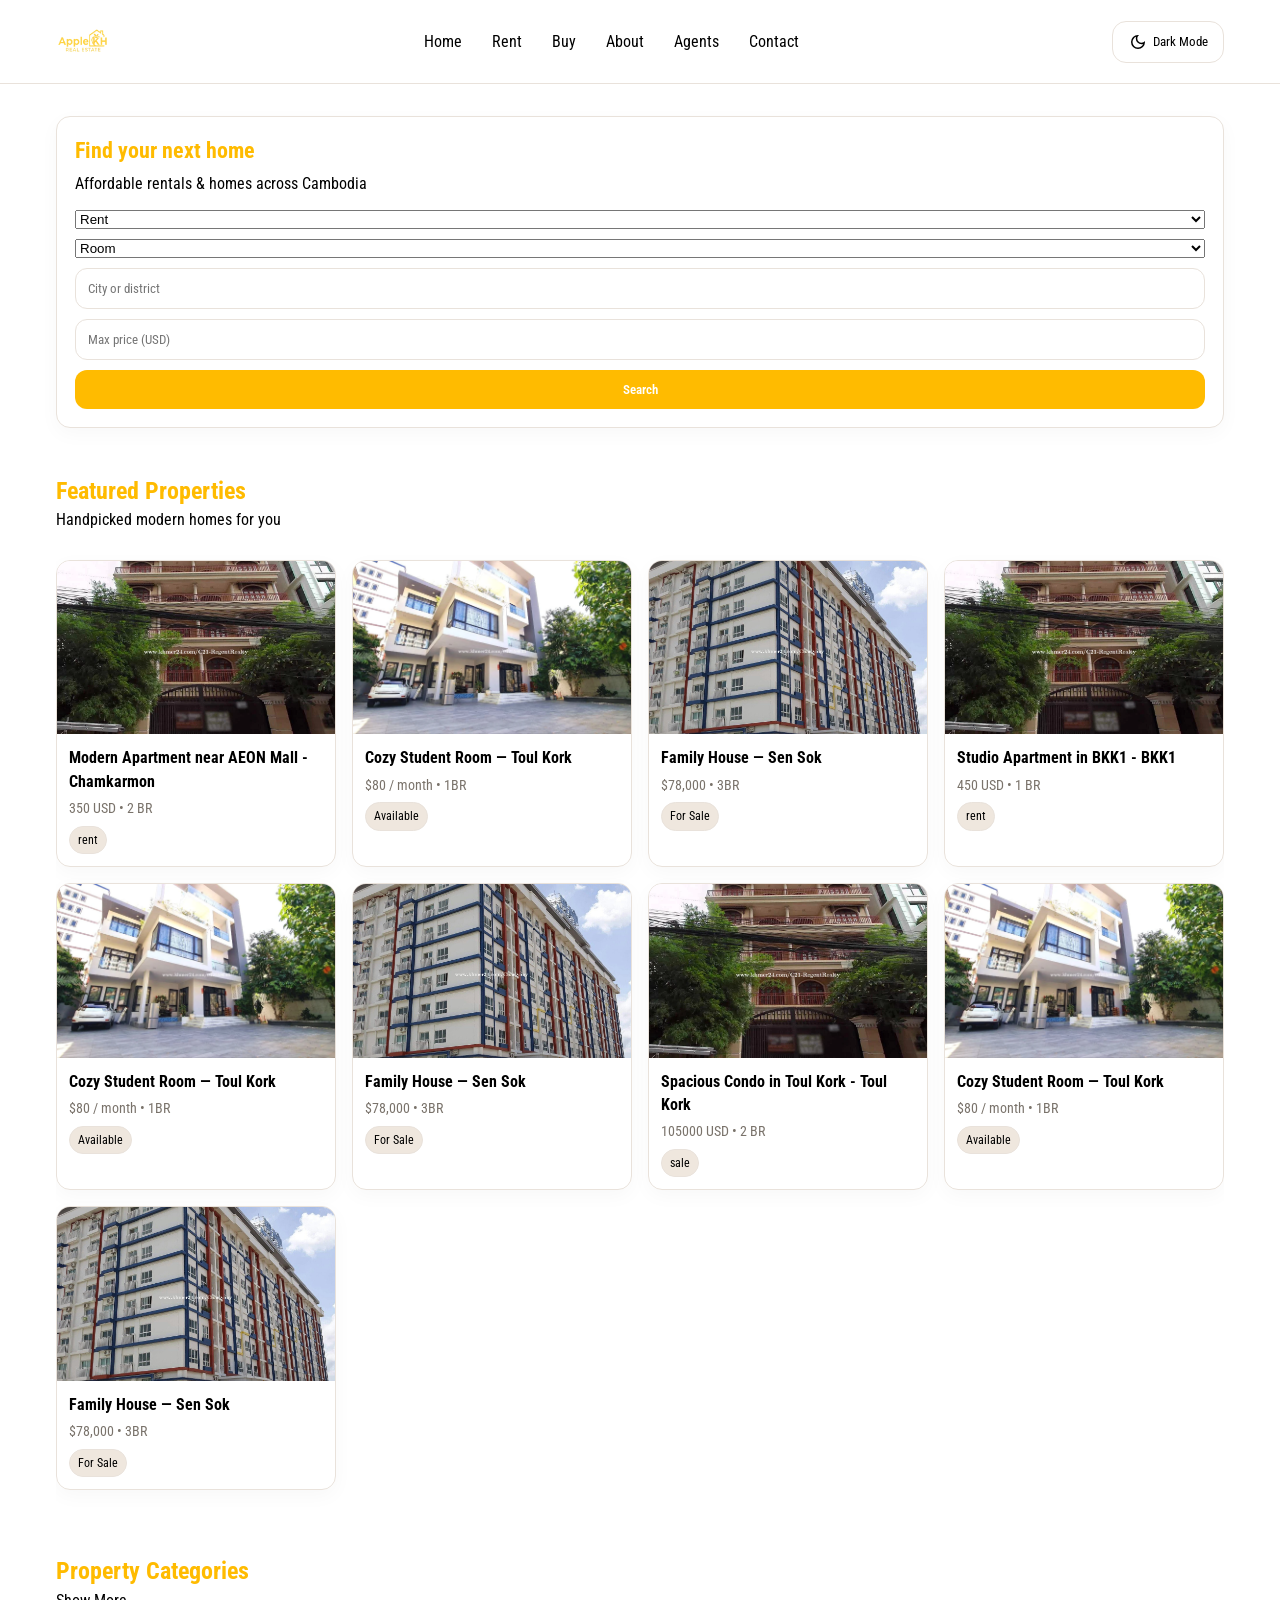
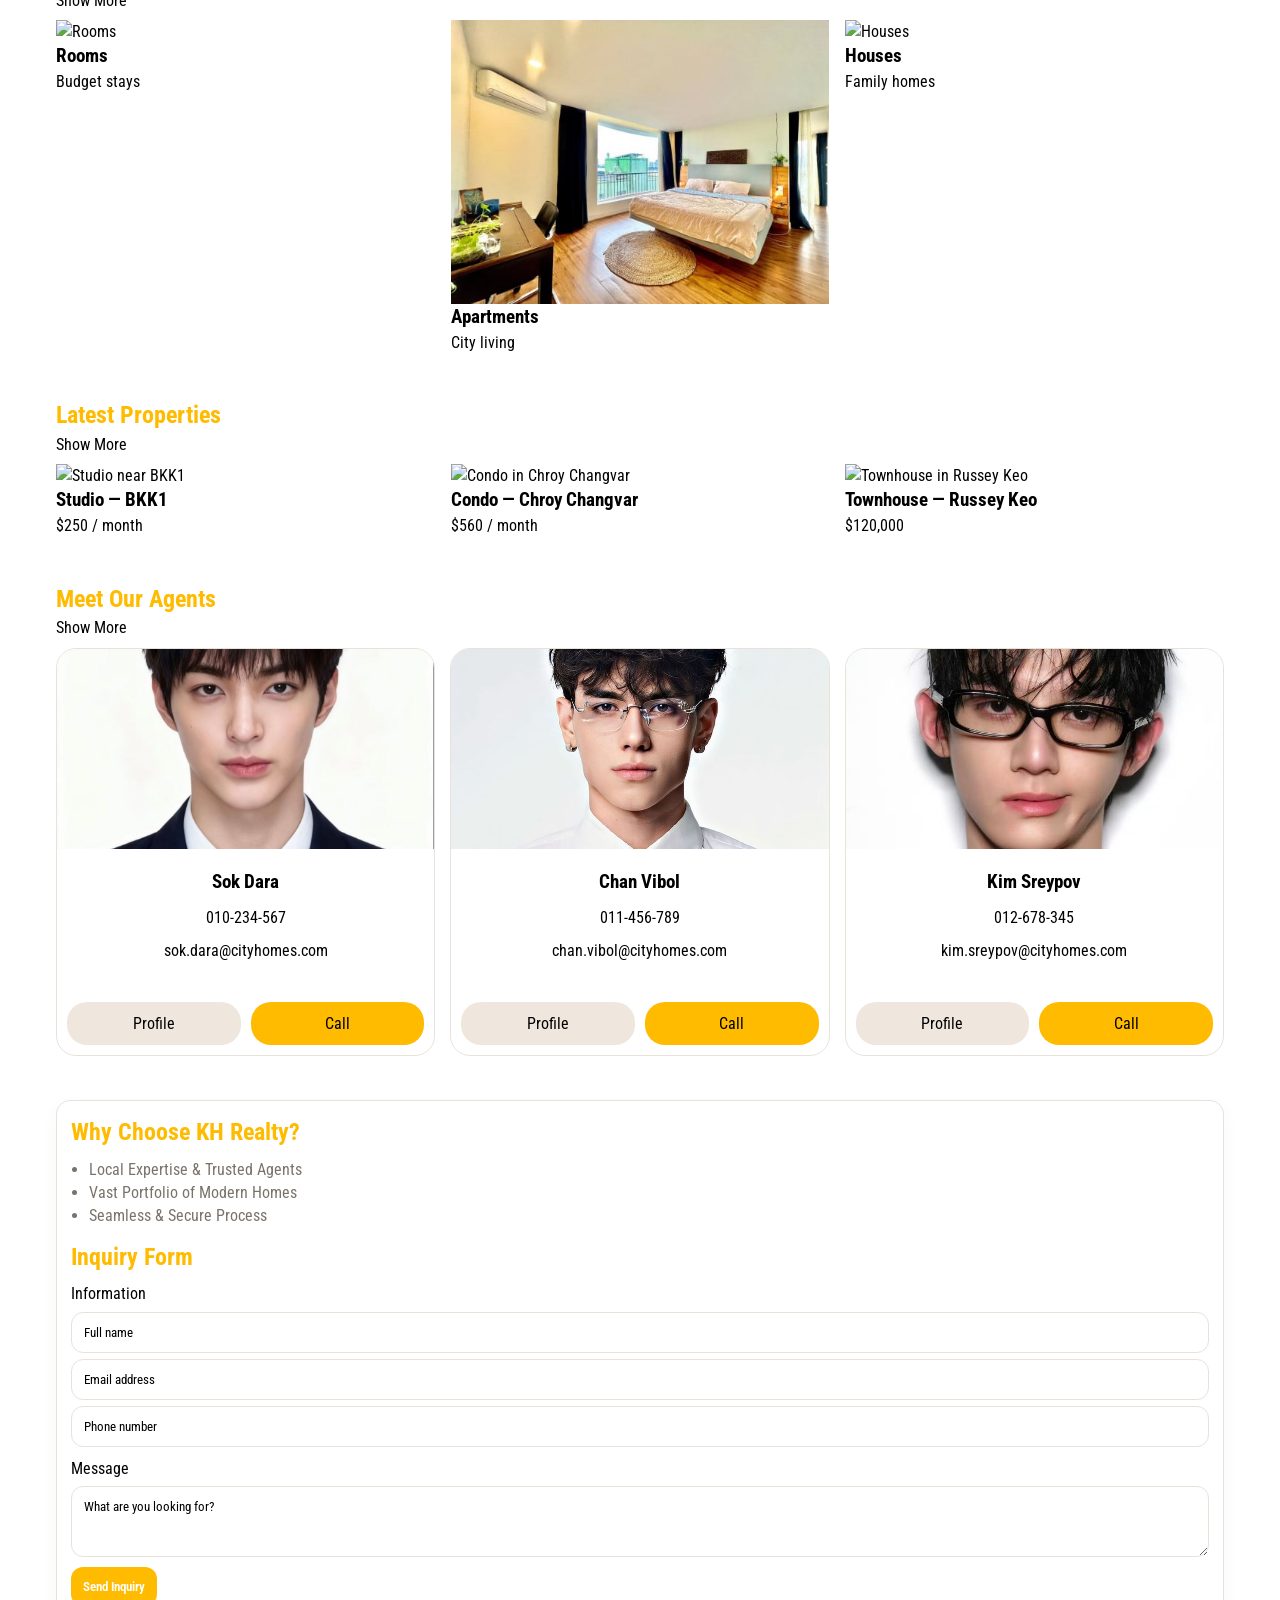
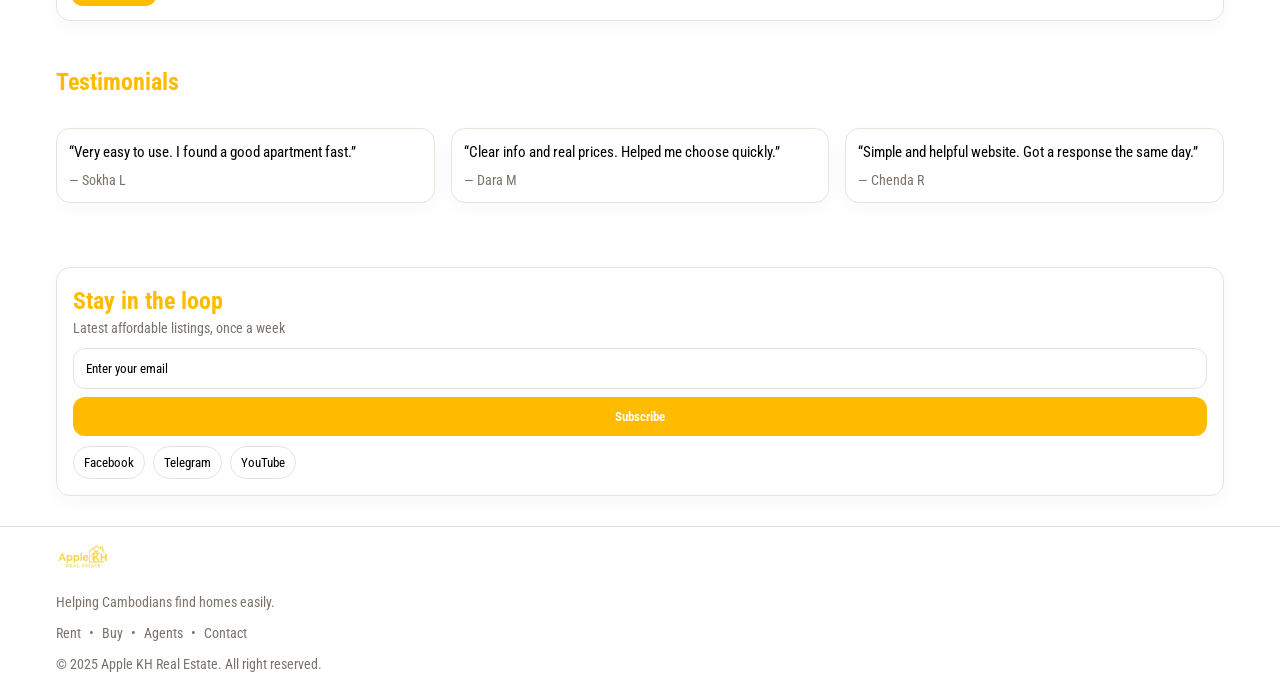
==== commit d94dd6cd: "change dark mode" ====
--- a/index.html
+++ b/index.html
@@ -24,7 +24,7 @@
     </style>
 </head>
 
-<body class="dark__mode">
+<body class="">
 
     <!-- ===== NAV ===== -->
     <nav class="nav">
@@ -57,19 +57,6 @@
             </div>
         </div>
     </nav>
-    <!-- <nav class="nav" aria-label="Primary">
-        <div class="nav__bar container">
-            <a class="nav__brand" href="/"><img src="" alt=""></a>
-            <button class="nav__toggle" aria-expanded="false" aria-controls="navList" id="navToggle">Menu</button>
-        </div>
-        <ul class="nav__list container" id="navList">
-            <li class="nav__item"><a class="nav__link" href="#">Rent</a></li>
-            <li class="nav__item"><a class="nav__link" href="#">Buy</a></li>
-            <li class="nav__item"><a class="nav__link" href="#">About</a></li>
-            <li class="nav__item"><a class="nav__link" href="#">Agents</a></li>
-            <li class="nav__item"><a class="nav__link" href="#">Contact</a></li>
-        </ul>
-    </nav> -->
 
     <!-- ===== HERO: Search & Filter ===== -->
     <header class="hero container">
@@ -114,36 +101,30 @@
     <section class="section container">
         <div class="section__head">
             <h2 class="section__title">Property Categories</h2>
-            <a class="section__link" href="/pages/property list/index.html">Show More</a>
+            <a class="section__link" href="#">Show More</a>
         </div>
         <div class="card-grid-groups" aria-label="Property categories">
-            <a href="/pages/property list/index.html">
-                <article class="card-top">
-                        <img class="card-top__media" src="https://cbre.com.kh/wp-content/uploads/2023/04/1.png" alt="Rooms" />
-                        <div class="card-top__body">
-                            <h3 class="card-top__title">Rooms</h3>
-                            <div class="card-top__meta">Budget stays</div>
-                        </div>
-            </article></a>
-            <a href="/pages/property list/index.html">
-                <article class="card-top">
+            <article class="card-top">
+                <img class="card-top__media" src="https://cbre.com.kh/wp-content/uploads/2023/04/1.png" alt="Rooms" />
+                <div class="card-top__body">
+                    <h3 class="card-top__title">Rooms</h3>
+                    <div class="card-top__meta">Budget stays</div>
+                </div>
+            </article>
+            <article class="card-top">
                 <img class="card-top__media" src="public/assets/images/properties/apartments/apartment-3.jpg" alt="Apartments" />
                 <div class="card-top__body">
                     <h3 class="card-top__title">Apartments</h3>
                     <div class="card-top__meta">City living</div>
                 </div>
             </article>
-            </a>
-            <a href="/pages/property list/index.html">
-                <article class="card-top">
+            <article class="card-top">
                 <img class="card-top__media" src="https://propertyhotshot.com/wp-content/uploads/2025/05/How-to-buy-a-property-in-Lagos-Nigeria.png" alt="Houses" />
                 <div class="card-top__body">
                     <h3 class="card-top__title">Houses</h3>
                     <div class="card-top__meta">Family homes</div>
                 </div>
             </article>
-            </a>
-            
         </div>
     </section>
 
@@ -151,35 +132,30 @@
     <section class="section container">
         <div class="section__head">
             <h2 class="section__title">Latest Properties</h2>
-            <a class="section__link" href="/pages/property list/index.html">Show More</a>
+            <a class="section__link" href="#">Show More</a>
         </div>
         <div class="card-grid-groups" aria-label="Latest properties">
-            <a href="/pages/property list/index.html">
-                <article class="card-top">
+            <article class="card-top">
                 <img class="card-top__media" src="https://www.starestate.in/api/star_estate/blogs/cozystudioapartmentwithbedroomlivingspace1716268571.webp" alt="Studio near BKK1" />
                 <div class="card-top__body">
                     <h3 class="card-top__title">Studio — BKK1</h3>
                     <div class="card-top__meta">$250 / month</div>
                 </div>
             </article>
-            </a>
-            <a href="/pages/property list/index.html">
-                <article class="card-top">
+            <article class="card-top">
                 <img class="card-top__media" src="https://www.kiavi.com/hubfs/Imported_Blog_Media/Condo_Maintainence-2-2.jpg" alt="Condo in Chroy Changvar" />
                 <div class="card-top__body">
                     <h3 class="card-top__title">Condo — Chroy Changvar</h3>
                     <div class="card-top__meta">$560 / month</div>
                 </div>
             </article>
-            </a>
-            <a href="/pages/property list/index.html"><article class="card-top">
+            <article class="card-top">
                 <img class="card-top__media" src="https://www.summithomes.com.au/wp-content/uploads/2023/05/multi-units.jpg" alt="Townhouse in Russey Keo" />
                 <div class="card-top__body">
                     <h3 class="card-top__title">Townhouse — Russey Keo</h3>
                     <div class="card-top__meta">$120,000</div>
                 </div>
-            </article></a>
-            
+            </article>
         </div>
     </section>
 
@@ -300,29 +276,27 @@
             select: '#selectType'
         })
     </script>
+
     <script>
-
         const darkModeToggle = document.getElementById('darkModeToggle');
 
-        // load saved mode
-        if (localStorage.getItem('mode') === 'dark') {
+        // Load saved mode or default to light
+        const savedMode = localStorage.getItem('mode') || 'light';
+        if (savedMode === 'dark') {
             document.body.classList.add('dark__mode');
+        } else {
+            document.body.classList.remove('dark__mode');
         }
 
-        // toggle mode
+        // Toggle dark mode on button click
         darkModeToggle.onclick = () => {
             document.body.classList.toggle('dark__mode');
-
-            if (document.body.classList.contains('dark__mode')) {
-                localStorage.setItem('mode', 'dark');
-            } else {
-                localStorage.setItem('mode', 'light');
-            }
+            const mode = document.body.classList.contains('dark__mode') ? 'dark' : 'light';
+            localStorage.setItem('mode', mode);
         };
-
     </script>
 
-    <script src="/scripts/scroller.js"></script>
+    <!-- <script src="/scripts/scroller.js"></script> -->
     <script src="/scripts/index.js"></script>
 </body>
 
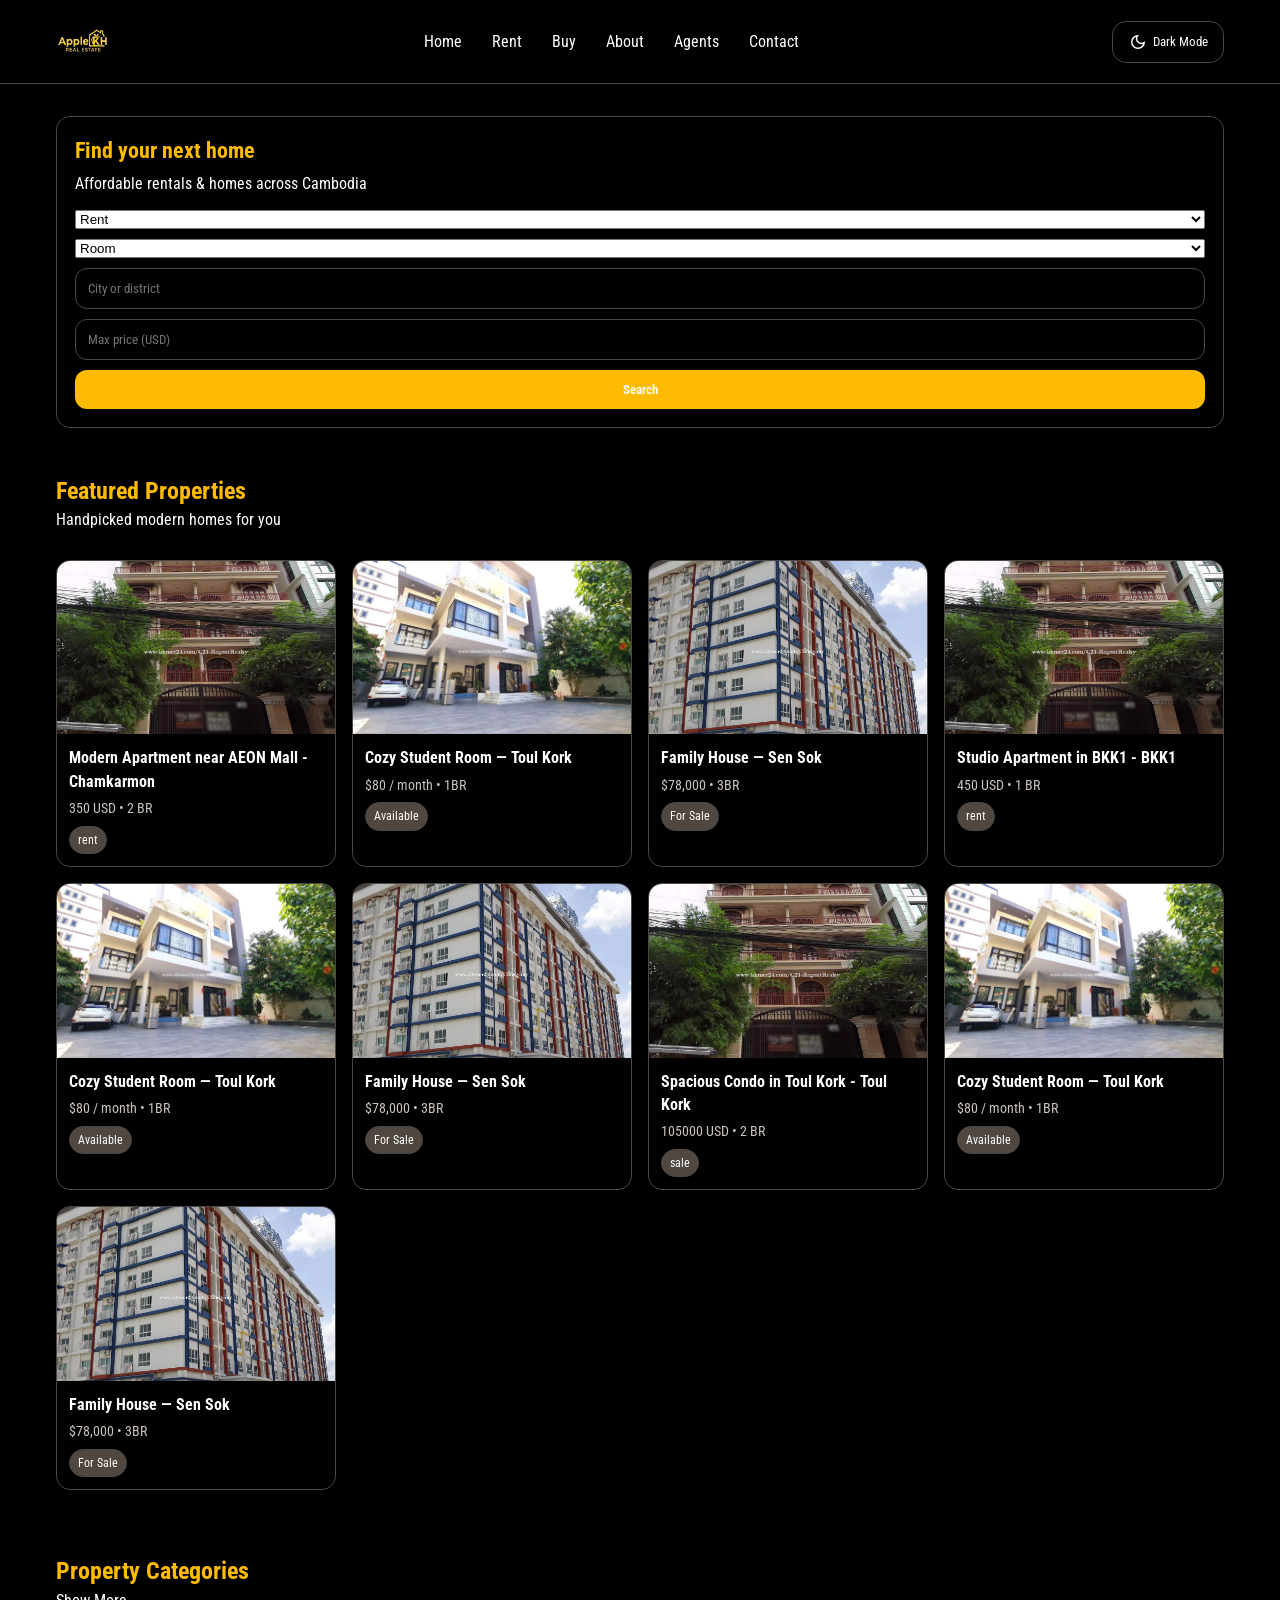
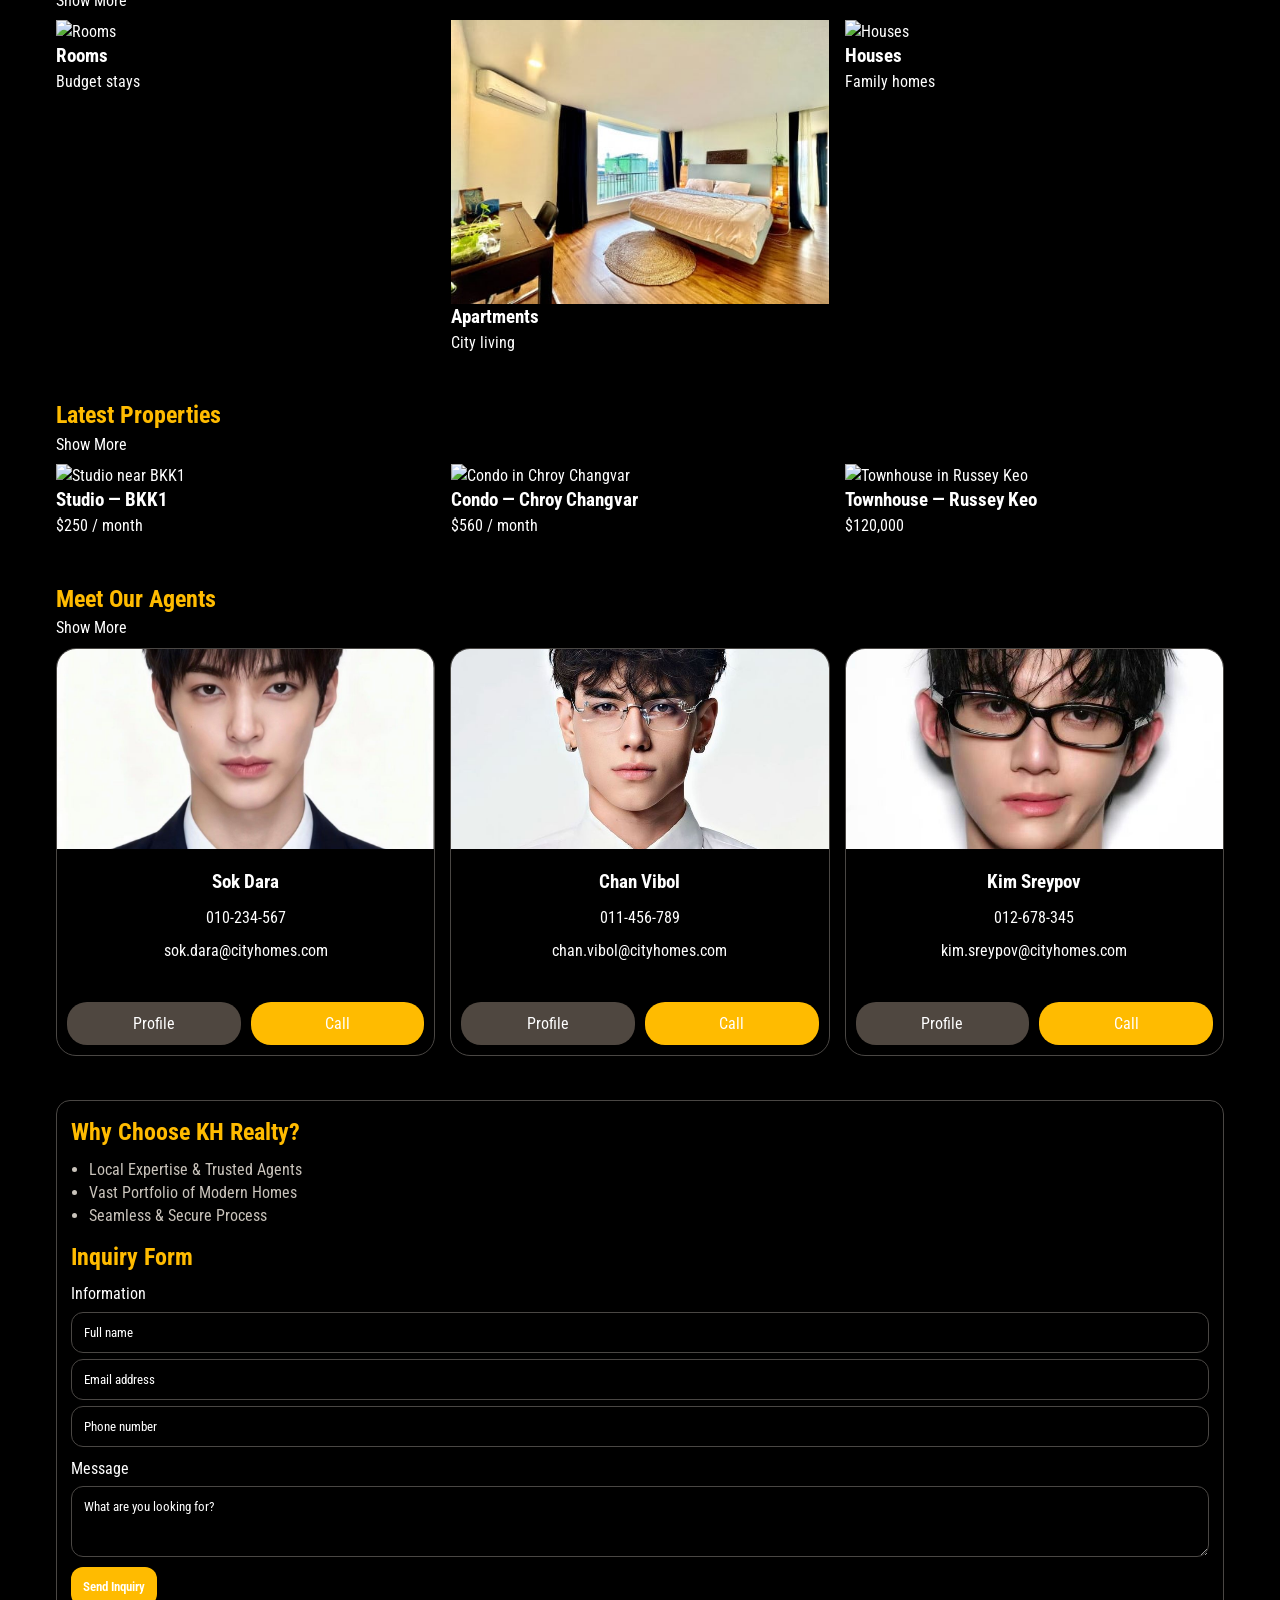
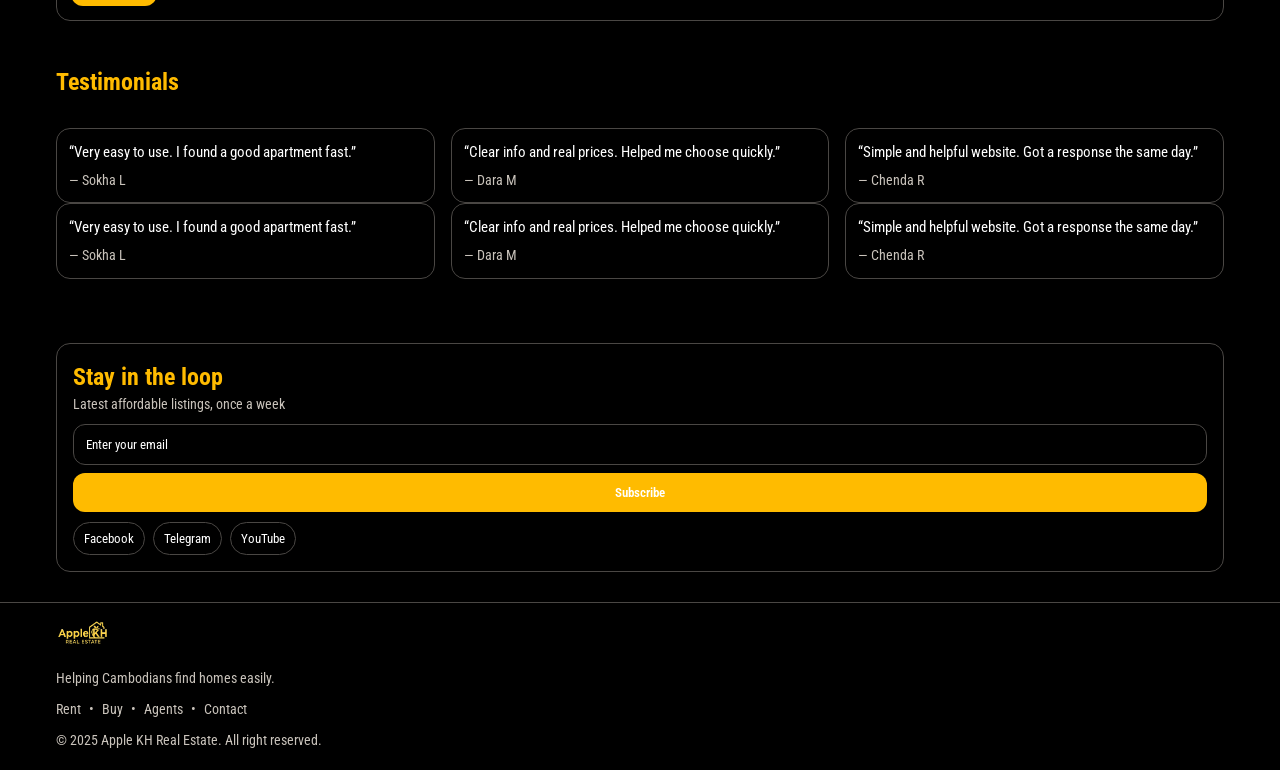
==== commit 54e0ac82: "more" ====
--- a/index.html
+++ b/index.html
@@ -24,7 +24,7 @@
     </style>
 </head>
 
-<body class="">
+<body class="dark__mode">
 
     <!-- ===== NAV ===== -->
     <nav class="nav">
@@ -33,23 +33,23 @@
             <ul class="nav__list nav__sidebar">
                 <li onclick=hideSidebar()><a href="#" class="nav__link"><svg xmlns="http://www.w3.org/2000/svg" height="20px" viewBox="0 -960 960 960" width="20px" fill="var(--text)"><path d="m291-240-51-51 189-189-189-189 51-51 189 189 189-189 51 51-189 189 189 189-51 51-189-189-189 189Z"/></svg></a></li>
                 <li class="nav__item"><a href="#" class="nav__link nav__sidebar-item">Home</a></li>
-                <li class="nav__item"><a href="#" class="nav__link nav__sidebar-item">Rent</a></li>
-                <li class="nav__item"><a href="#" class="nav__link nav__sidebar-item">Buy</a></li>
-                <li class="nav__item"><a href="#" class="nav__link nav__sidebar-item">About</a></li>
-                <li class="nav__item"><a href="#" class="nav__link nav__sidebar-item">Agents</a></li>
-                <li class="nav__item"><a href="#" class="nav__link nav__sidebar-item">Contact</a></li>
+                <li class="nav__item"><a href="/pages/property list/index.html" class="nav__link nav__sidebar-item">Rent</a></li>
+                <li class="nav__item"><a href="/pages/property list/index.html" class="nav__link nav__sidebar-item">Buy</a></li>
+                <li class="nav__item"><a href="/pages/about/index.html" class="nav__link nav__sidebar-item">About</a></li>
+                <li class="nav__item"><a href="/pages/agents/index.html" class="nav__link nav__sidebar-item">Agents</a></li>
+                <li class="nav__item"><a href="/pages/contact/index.html" class="nav__link nav__sidebar-item">Contact</a></li>
             </ul>
         </div>
         <!-- ===== NAV ===== -->
         <div class="nav__bar container">
             <a href="#" class="nav__brand"><img src="public/assets/images/company/image 1.png" alt=""></a>
             <ul class="nav__list">
-                <li class="nav__item hideOnMobile"><a href="#" class="nav__link">Home</a></li>
-                <li class="nav__item hideOnMobile"><a href="#" class="nav__link">Rent</a></li>
-                <li class="nav__item hideOnMobile"><a href="#" class="nav__link">Buy</a></li>
-                <li class="nav__item hideOnMobile"><a href="#" class="nav__link">About</a></li>
-                <li class="nav__item hideOnMobile"><a href="#" class="nav__link">Agents</a></li>
-                <li class="nav__item hideOnMobile"><a href="#" class="nav__link">Contact</a></li>
+                <li class="nav__item hideOnMobile"><a href="" class="nav__link">Home</a></li>
+                <li class="nav__item hideOnMobile"><a href="/pages/property list/index.html" class="nav__link">Rent</a></li>
+                <li class="nav__item hideOnMobile"><a href="/pages/property list/index.html" class="nav__link">Buy</a></li>
+                <li class="nav__item hideOnMobile"><a href="/pages/about/index.html" class="nav__link">About</a></li>
+                <li class="nav__item hideOnMobile"><a href="/pages/agents/index.html" class="nav__link">Agents</a></li>
+                <li class="nav__item hideOnMobile"><a href="/pages/contact/index.html" class="nav__link">Contact</a></li>
                 <li class="menu__button" onclick=showSidebar()><a href="#" class="nav__link"><svg xmlns="http://www.w3.org/2000/svg" height="20px" viewBox="0 -960 960 960" width="20px" fill="var(--text)"><path d="M144-264v-72h672v72H144Zm0-180v-72h672v72H144Zm0-180v-72h672v72H144Z"/></svg></a></li>
             </ul>
             <div class="nav__button__container">
@@ -57,6 +57,19 @@
             </div>
         </div>
     </nav>
+    <!-- <nav class="nav" aria-label="Primary">
+        <div class="nav__bar container">
+            <a class="nav__brand" href="/"><img src="" alt=""></a>
+            <button class="nav__toggle" aria-expanded="false" aria-controls="navList" id="navToggle">Menu</button>
+        </div>
+        <ul class="nav__list container" id="navList">
+            <li class="nav__item"><a class="nav__link" href="#">Rent</a></li>
+            <li class="nav__item"><a class="nav__link" href="#">Buy</a></li>
+            <li class="nav__item"><a class="nav__link" href="#">About</a></li>
+            <li class="nav__item"><a class="nav__link" href="#">Agents</a></li>
+            <li class="nav__item"><a class="nav__link" href="#">Contact</a></li>
+        </ul>
+    </nav> -->
 
     <!-- ===== HERO: Search & Filter ===== -->
     <header class="hero container">
@@ -101,30 +114,36 @@
     <section class="section container">
         <div class="section__head">
             <h2 class="section__title">Property Categories</h2>
-            <a class="section__link" href="#">Show More</a>
+            <a class="section__link" href="/pages/property list/index.html">Show More</a>
         </div>
         <div class="card-grid-groups" aria-label="Property categories">
-            <article class="card-top">
-                <img class="card-top__media" src="https://cbre.com.kh/wp-content/uploads/2023/04/1.png" alt="Rooms" />
-                <div class="card-top__body">
-                    <h3 class="card-top__title">Rooms</h3>
-                    <div class="card-top__meta">Budget stays</div>
-                </div>
-            </article>
-            <article class="card-top">
+            <a href="/pages/property list/index.html">
+                <article class="card-top">
+                        <img class="card-top__media" src="https://cbre.com.kh/wp-content/uploads/2023/04/1.png" alt="Rooms" />
+                        <div class="card-top__body">
+                            <h3 class="card-top__title">Rooms</h3>
+                            <div class="card-top__meta">Budget stays</div>
+                        </div>
+            </article></a>
+            <a href="/pages/property list/index.html">
+                <article class="card-top">
                 <img class="card-top__media" src="public/assets/images/properties/apartments/apartment-3.jpg" alt="Apartments" />
                 <div class="card-top__body">
                     <h3 class="card-top__title">Apartments</h3>
                     <div class="card-top__meta">City living</div>
                 </div>
             </article>
-            <article class="card-top">
+            </a>
+            <a href="/pages/property list/index.html">
+                <article class="card-top">
                 <img class="card-top__media" src="https://propertyhotshot.com/wp-content/uploads/2025/05/How-to-buy-a-property-in-Lagos-Nigeria.png" alt="Houses" />
                 <div class="card-top__body">
                     <h3 class="card-top__title">Houses</h3>
                     <div class="card-top__meta">Family homes</div>
                 </div>
             </article>
+            </a>
+            
         </div>
     </section>
 
@@ -132,30 +151,35 @@
     <section class="section container">
         <div class="section__head">
             <h2 class="section__title">Latest Properties</h2>
-            <a class="section__link" href="#">Show More</a>
+            <a class="section__link" href="/pages/property list/index.html">Show More</a>
         </div>
         <div class="card-grid-groups" aria-label="Latest properties">
-            <article class="card-top">
+            <a href="/pages/property list/index.html">
+                <article class="card-top">
                 <img class="card-top__media" src="https://www.starestate.in/api/star_estate/blogs/cozystudioapartmentwithbedroomlivingspace1716268571.webp" alt="Studio near BKK1" />
                 <div class="card-top__body">
                     <h3 class="card-top__title">Studio — BKK1</h3>
                     <div class="card-top__meta">$250 / month</div>
                 </div>
             </article>
-            <article class="card-top">
+            </a>
+            <a href="/pages/property list/index.html">
+                <article class="card-top">
                 <img class="card-top__media" src="https://www.kiavi.com/hubfs/Imported_Blog_Media/Condo_Maintainence-2-2.jpg" alt="Condo in Chroy Changvar" />
                 <div class="card-top__body">
                     <h3 class="card-top__title">Condo — Chroy Changvar</h3>
                     <div class="card-top__meta">$560 / month</div>
                 </div>
             </article>
-            <article class="card-top">
+            </a>
+            <a href="/pages/property list/index.html"><article class="card-top">
                 <img class="card-top__media" src="https://www.summithomes.com.au/wp-content/uploads/2023/05/multi-units.jpg" alt="Townhouse in Russey Keo" />
                 <div class="card-top__body">
                     <h3 class="card-top__title">Townhouse — Russey Keo</h3>
                     <div class="card-top__meta">$120,000</div>
                 </div>
-            </article>
+            </article></a>
+            
         </div>
     </section>
 
@@ -163,9 +187,11 @@
     <section class="section container">
         <div class="section__head">
             <h2 class="section__title">Meet Our Agents</h2>
-            <a class="section__link" href="#">Show More</a>
-        </div>
-        <div class="section__card__container" id="section__agents">
+            <a class="section__link" href="/pages/agents/index.html">Show More</a>
+        </div>
+        
+            <div class="section__card__container" id="section__agents"></div>
+        
             
         </div>
     </section>
@@ -276,27 +302,29 @@
             select: '#selectType'
         })
     </script>
-
     <script>
+
         const darkModeToggle = document.getElementById('darkModeToggle');
 
-        // Load saved mode or default to light
-        const savedMode = localStorage.getItem('mode') || 'light';
-        if (savedMode === 'dark') {
+        // load saved mode
+        if (localStorage.getItem('mode') === 'dark') {
             document.body.classList.add('dark__mode');
-        } else {
-            document.body.classList.remove('dark__mode');
         }
 
-        // Toggle dark mode on button click
+        // toggle mode
         darkModeToggle.onclick = () => {
             document.body.classList.toggle('dark__mode');
-            const mode = document.body.classList.contains('dark__mode') ? 'dark' : 'light';
-            localStorage.setItem('mode', mode);
+
+            if (document.body.classList.contains('dark__mode')) {
+                localStorage.setItem('mode', 'dark');
+            } else {
+                localStorage.setItem('mode', 'light');
+            }
         };
+
     </script>
 
-    <!-- <script src="/scripts/scroller.js"></script> -->
+    <script src="/scripts/scroller.js"></script>
     <script src="/scripts/index.js"></script>
 </body>
 
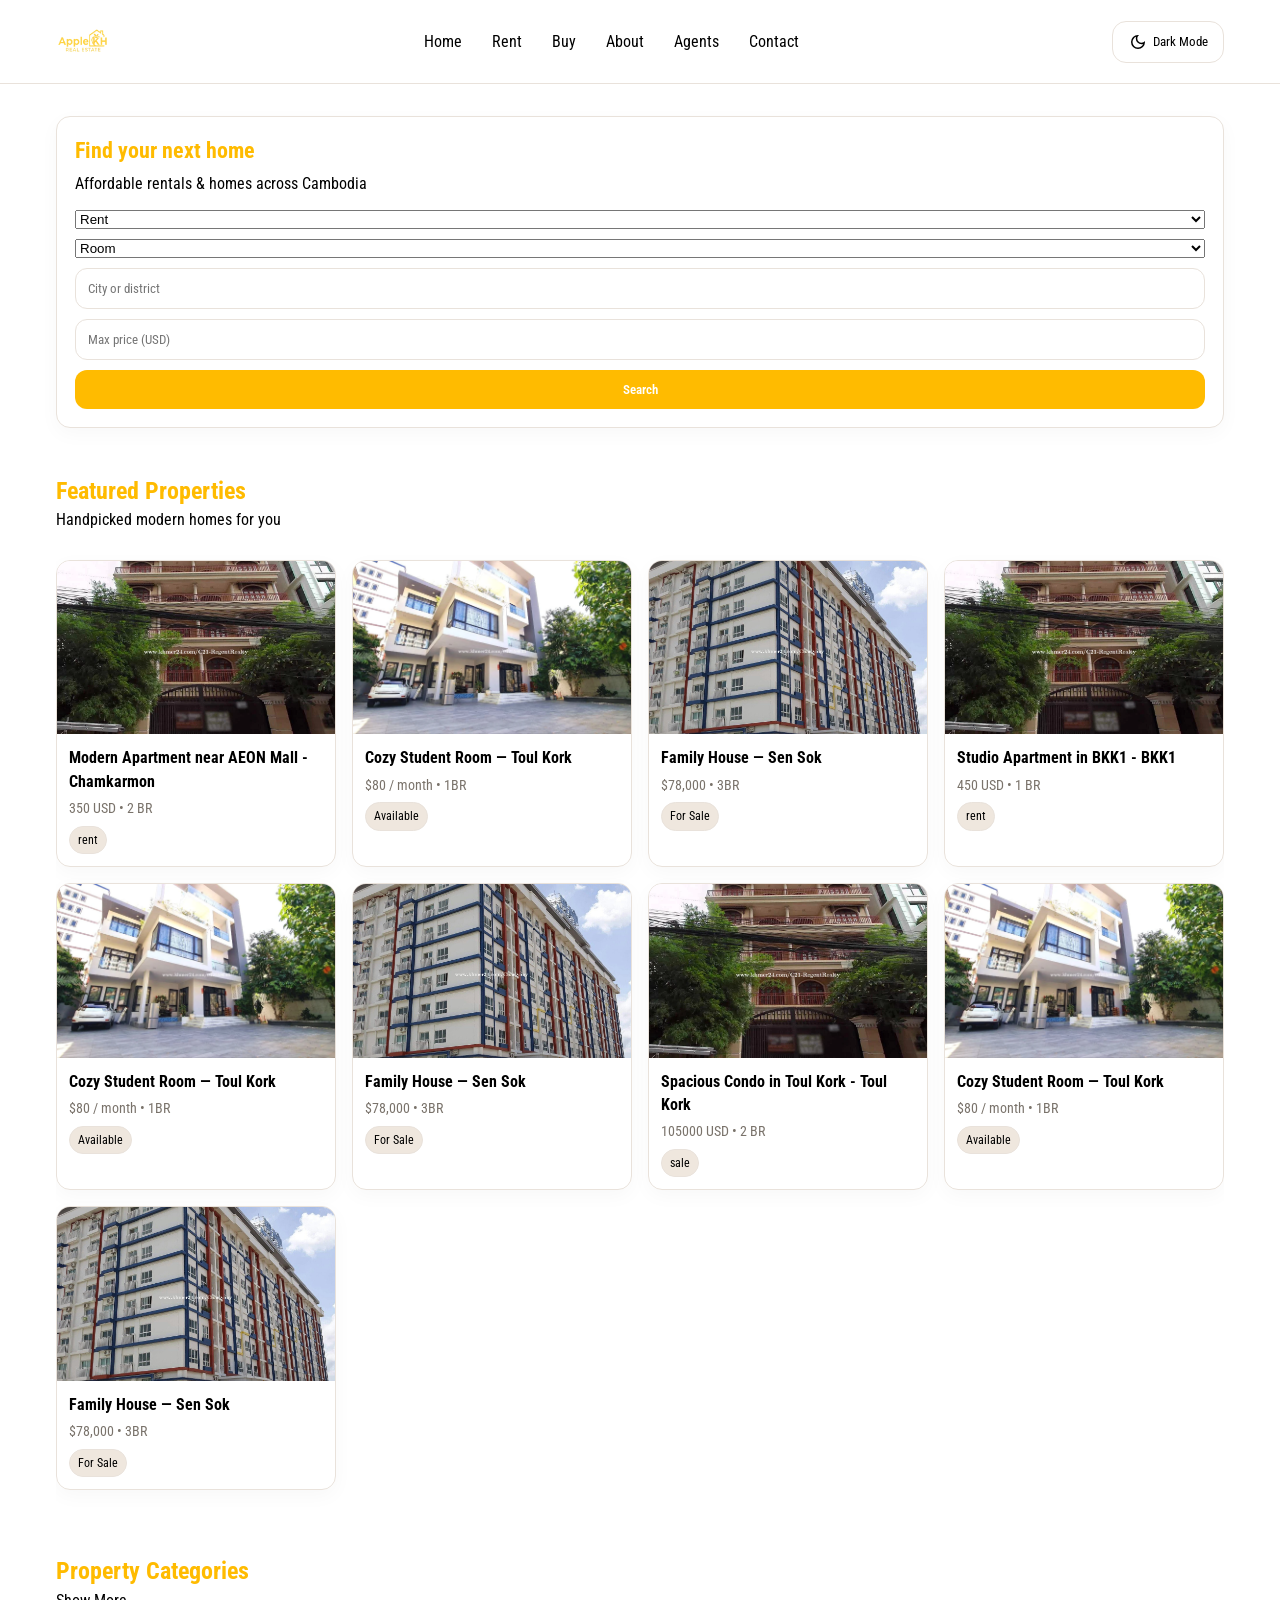
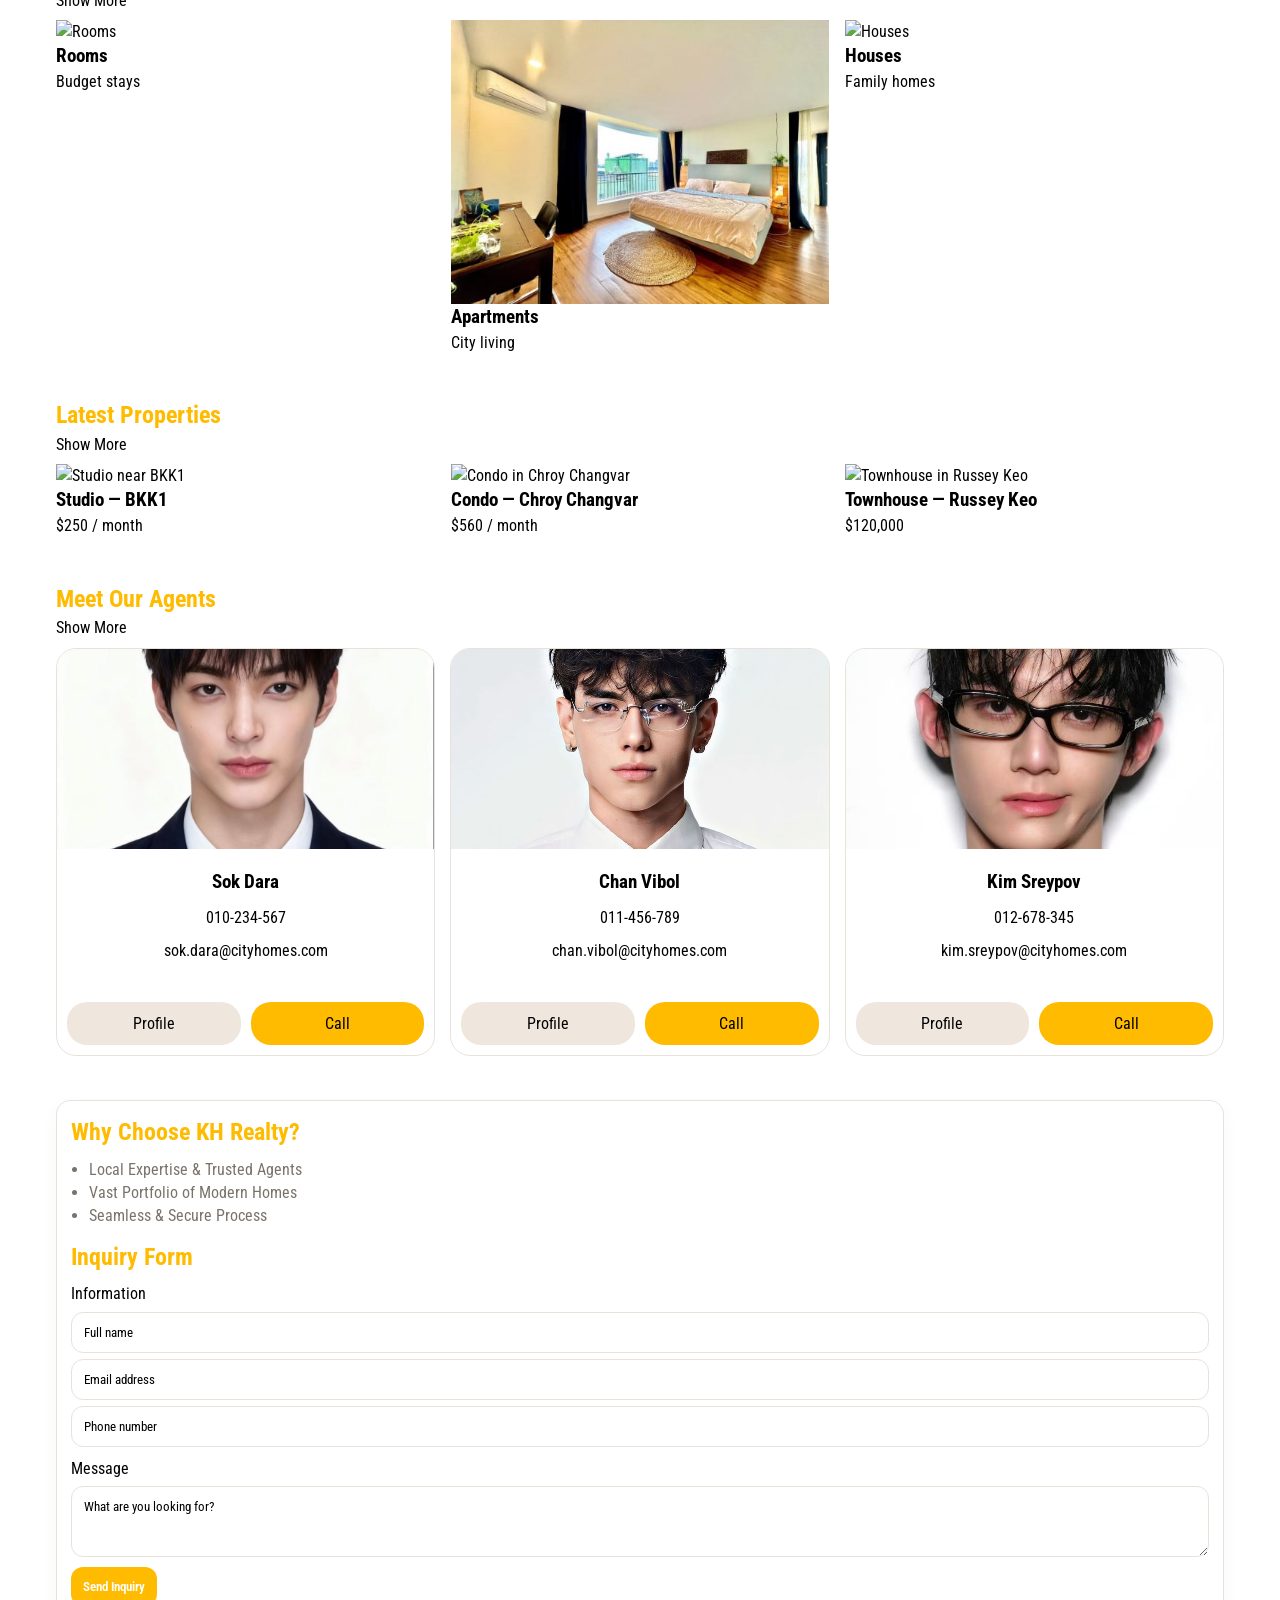
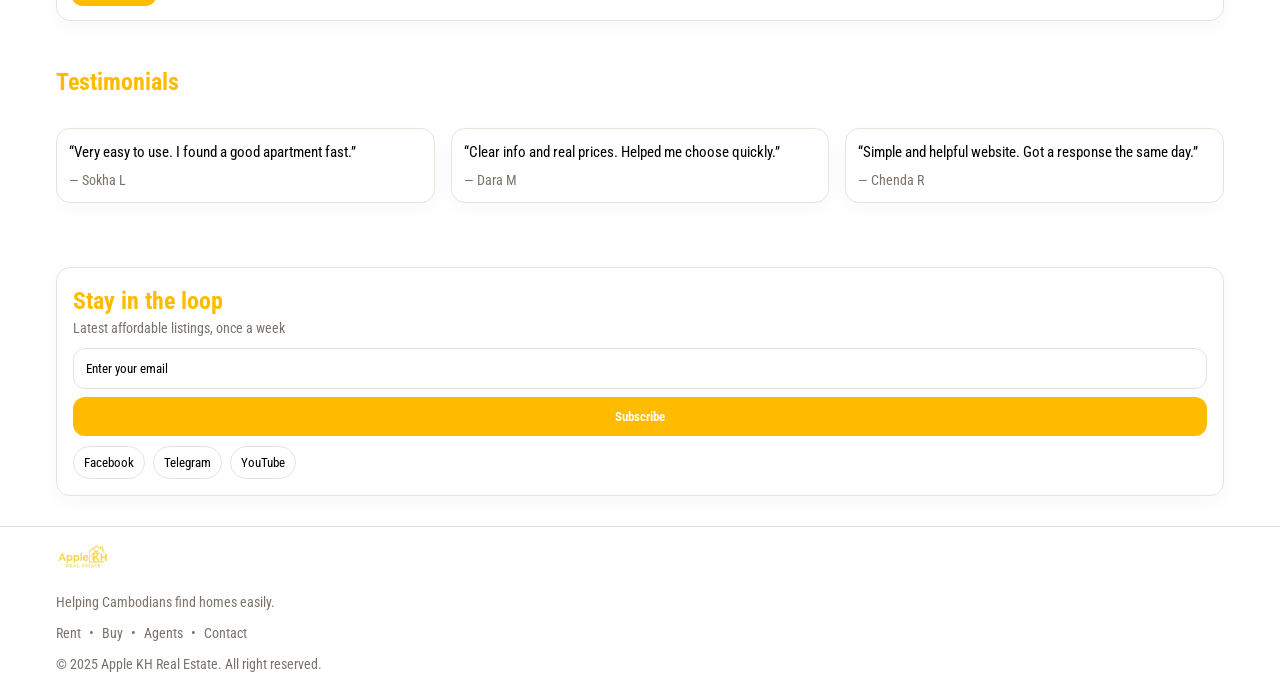
==== commit b005c8db: "Merge pull request #6 from xzidx/home-page just change dark mode" ====
--- a/index.html
+++ b/index.html
@@ -24,7 +24,7 @@
     </style>
 </head>
 
-<body class="dark__mode">
+<body class="">
 
     <!-- ===== NAV ===== -->
     <nav class="nav">
@@ -302,29 +302,27 @@
             select: '#selectType'
         })
     </script>
+
     <script>
-
         const darkModeToggle = document.getElementById('darkModeToggle');
 
-        // load saved mode
-        if (localStorage.getItem('mode') === 'dark') {
+        // Load saved mode or default to light
+        const savedMode = localStorage.getItem('mode') || 'light';
+        if (savedMode === 'dark') {
             document.body.classList.add('dark__mode');
+        } else {
+            document.body.classList.remove('dark__mode');
         }
 
-        // toggle mode
+        // Toggle dark mode on button click
         darkModeToggle.onclick = () => {
             document.body.classList.toggle('dark__mode');
-
-            if (document.body.classList.contains('dark__mode')) {
-                localStorage.setItem('mode', 'dark');
-            } else {
-                localStorage.setItem('mode', 'light');
-            }
+            const mode = document.body.classList.contains('dark__mode') ? 'dark' : 'light';
+            localStorage.setItem('mode', mode);
         };
-
     </script>
 
-    <script src="/scripts/scroller.js"></script>
+    <!-- <script src="/scripts/scroller.js"></script> -->
     <script src="/scripts/index.js"></script>
 </body>
 
